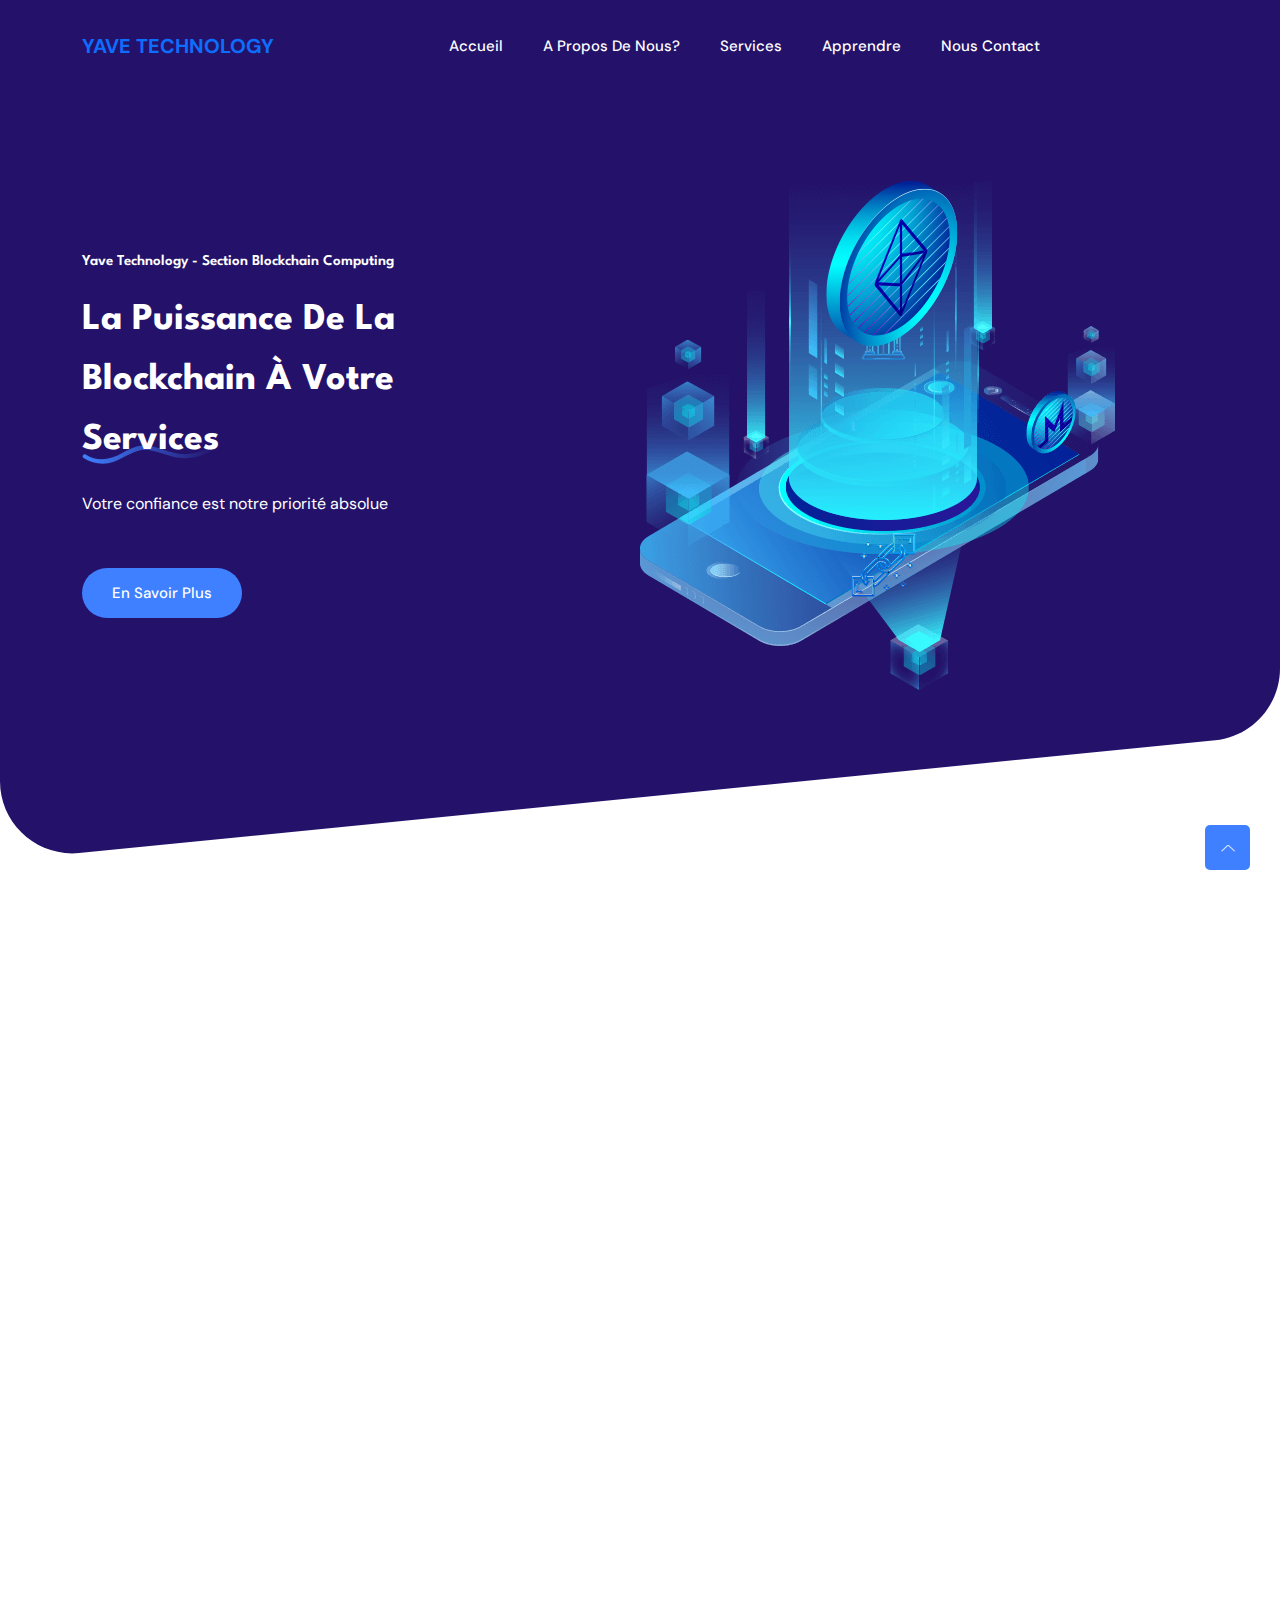
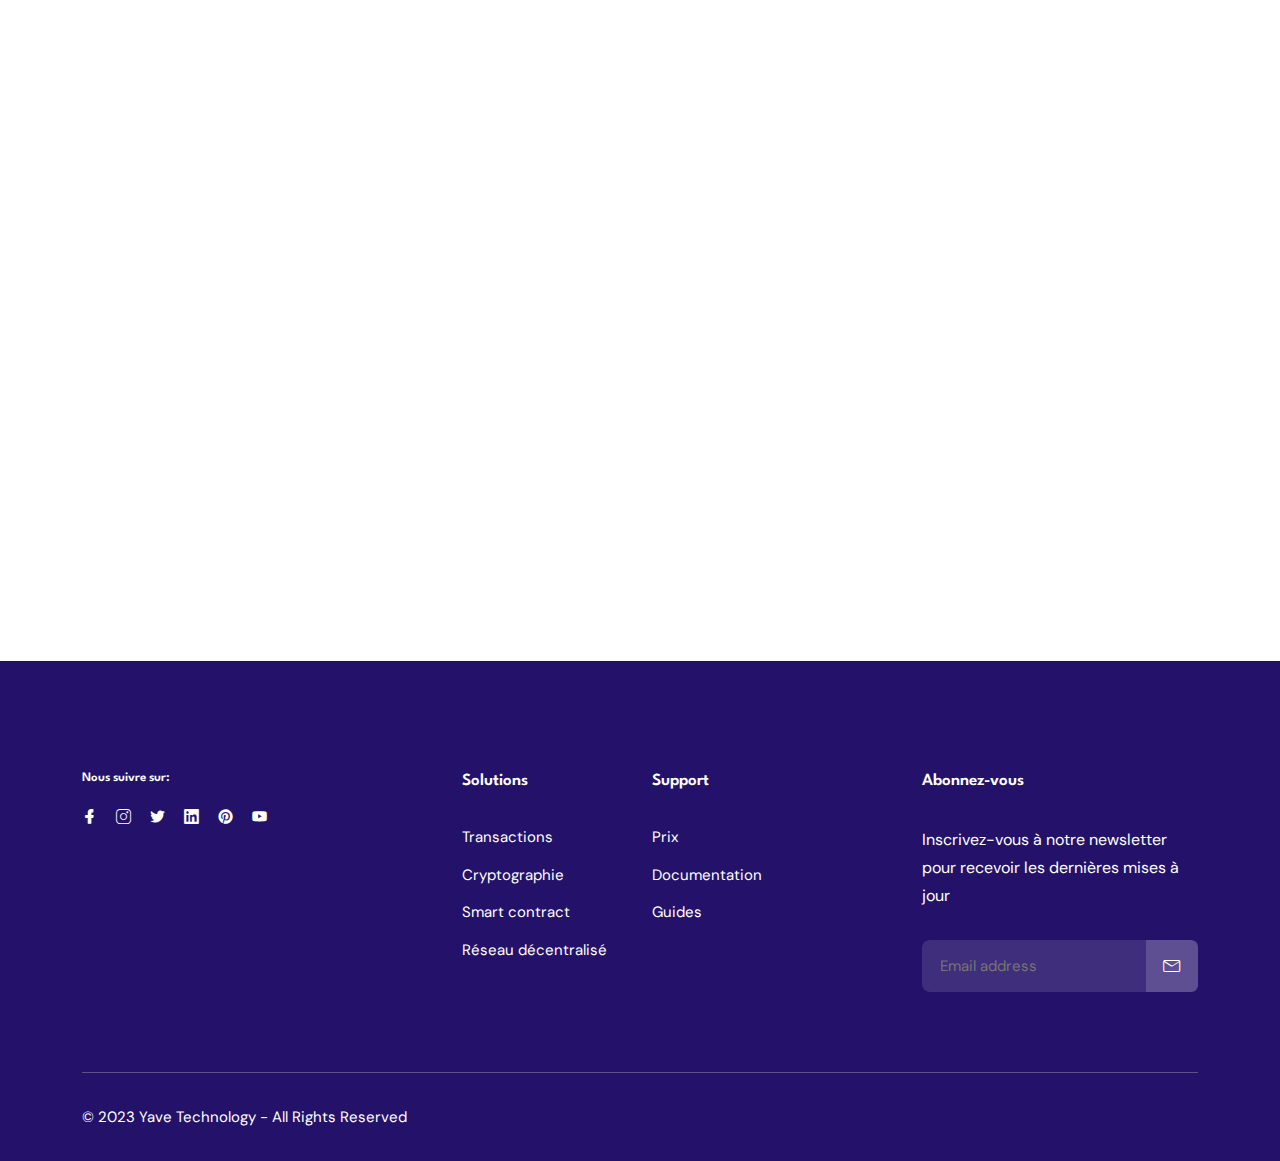
==== application/templates/index.html @ 2adac296 "premier" ====
<!DOCTYPE html>
<html class="no-js" lang="fr">

<head>
    <meta charset="utf-8" />
    <meta http-equiv="x-ua-compatible" content="ie=edge" />
    <title>Blockchain_website</title>
    <meta name="description" content="" />
    <meta name="viewport" content="width=device-width, initial-scale=1" />
    <link rel="shortcut icon" type="image/x-icon" href="../static/assets/images/favicon.ico" />

    <!-- ========================= CSS ici ========================= -->
    <link rel="stylesheet" href="../static/assets/css/bootstrap.min.css" />
    <link rel="stylesheet" href="../static/assets/css/LineIcons.3.0.css" />
    <link rel="stylesheet" href="../static/assets/css/animate.css" />
    <link rel="stylesheet" href="../static/assets/css/tiny-slider.css" />
    <link rel="stylesheet" href="../static/assets/css/glightbox.min.css" />
    <link rel="stylesheet" href="../static/assets/css/main.css" />

</head>

<body>

    <!-- Préchargement -->
    <div class="preloader">
        <div class="preloader-inner">
            <div class="preloader-icon">
                <span></span>
                <span></span>
            </div>
        </div>
    </div>
    <!-- /Fin Préchargement -->

    <!-- Début de la zone d'en-tête -->
    <header class="header navbar-area">
        <div class="container">
            <div class="row align-items-center">
                <div class="col-lg-12">
                    <div class="nav-inner">
                        <!-- Début de la barre de navigation -->
                        <nav class="navbar navbar-expand-lg">
                            <a class="navbar-brand" href="index.html">
                                <!-- <img src="#" alt="Logo"> -->
                                <p style="font-weight: bolder; font-size: 20px;">YAVE TECHNOLOGY</p>
                            </a>
                            <button class="navbar-toggler mobile-menu-btn" type="button" data-bs-toggle="collapse"
                                data-bs-target="#navbarSupportedContent" aria-controls="navbarSupportedContent"
                                aria-expanded="false" aria-label="Toggle navigation">
                                <span class="toggler-icon"></span>
                                <span class="toggler-icon"></span>
                                <span class="toggler-icon"></span>
                            </button>
                            <div class="collapse navbar-collapse sub-menu-bar" id="navbarSupportedContent">
                                <ul id="nav" class="navbar-nav ms-auto">
                                    <li class="nav-item">
                                        <a href="index.html" class="active" aria-label="Toggle navigation">Accueil</a>
                                    </li>
                                    <li class="nav-item">
                                        <a href="about.html" aria-label="Toggle navigation">A propos de nous?</a>
                                    </li>
                                    <li class="nav-item">
                                        <a class="dd-menu collapsed" href="#" data-bs-toggle="collapse"
                                            data-bs-target="#submenu-1-1" aria-controls="navbarSupportedContent"
                                            aria-expanded="false" aria-label="Toggle navigation">Services</a>
                                        <ul class="sub-menu collapse" id="submenu-1-1">
                                            <li class="nav-item"><a href="web3.html">Web3</a></li>
                                            <li class="nav-item"><a href="nft.html">NFT</a></li>
                                            <li class="nav-item"><a href="metaverse.html">Metaverse</a></li>
                                            <li class="nav-item"><a href="crypto.html">Crypto-monnaie</a>
                                        </ul>
                                    </li>
                                    <li class="nav-item">
                                        <a class="dd-menu collapsed" href="#" data-bs-toggle="collapse"
                                            data-bs-target="#submenu-1-2" aria-controls="navbarSupportedContent"
                                            aria-expanded="false" aria-label="Toggle navigation">Apprendre</a>
                                        <ul class="sub-menu collapse" id="submenu-1-2">
                                            <li class="nav-item"><a href="#">Yave University</a>
                                            </li>
                                            <li class="nav-item"><a href="#">Blog</a></li>
                                        </ul>
                                    </li>
                                    <li class="nav-item">
                                        <a href="contact.html" aria-label="Toggle navigation">Nous contact</a>
                                    </li>
                                </ul>
                            </div> <!-- Barre de navigation -->
                        </nav>
                        <!-- Fin de la barre de navigation -->
                    </div>
                </div>
            </div> <!-- rangée -->
        </div> <!-- conteneur -->
    </header>
    <!-- Fin de la zone d'en-tête -->

    <!-- Zone de départ-->
    <section class="hero-area">
        <img class="hero-shape" src="../static/assets/images/hero/hero-shape.svg" alt="#">
        <div class="container">
            <div class="row align-items-center">
                <div class="col-lg-5 col-md-12 col-12">
                    <div class="hero-content">
                        <h4 class="wow fadeInUp" data-wow-delay=".2s">Yave Technology - Section Blockchain Computing</h4>
                        <h1 class="wow fadeInUp" data-wow-delay=".4s">La puissance de la blockchain à votre <br>
                            <span>
                                <img class="text-shape" src="../static/assets/images/hero/text-shape.svg" alt="#">
                                Services
                            </span>
                        </h1>
                        <p class="wow fadeInUp" data-wow-delay=".6s">Votre confiance est notre priorité absolue</p>
                        <div class="button wow fadeInUp" data-wow-delay=".8s">
                            <a href="about.html" class="btn ">En savoir plus</a>
                        </div>
                    </div>
                </div>
                <div class="col-lg-7 col-12">
                    <div class="hero-image">
                        <img class="main-image" src="../static/assets/images/hero/home2-bg.png" alt="#">
                        <img class="h2-move-1" src="../static/assets/images/hero/h2-bit-l.png" alt="#">
                        <img class="h2-move-2" src="../static/assets/images/hero/sec-removebg-preview.png" alt="#" height="15%">
                        <img class="h2-move-3" src="../static/assets/images/hero/bat-removebg-preview.png" alt="#" height="10%">
                    </div>
                </div>
            </div>
        </div>
    </section>
    <!-- Zone de fin -->

    <!-- Début de la zone de caracteristique -->
    <div class="feature section">
        <div class="container">
            <div class="row">
                <div class="col-12">
                    <div class="section-title">
                        <h3 class="wow zoomIn" data-wow-delay=".2s">Pourquoi nous choisir ?</h3>
                        <h2 class="wow fadeInUp" data-wow-delay=".4s">Nos caractéristiquess</h2>
                        <!-- <p class="wow fadeInUp" data-wow-delay=".6s">There are many variations of passages of Lorem
                            Ipsum available, but the majority have suffered alteration in some form.</p> -->
                    </div>
                </div>
            </div>

            <div class="row">
                <div class="col-lg-4 col-md-6 col-12 wow fadeInUp" data-wow-delay=".2s">
                    <div class="feature-box">
                        <div class="tumb">
                            <img src="../static/assets/images/features/feature-icon-1.png" alt="">
                        </div>
                        <h4 class="text-title">Expertise technique</h4>
                        <p>Connaissance approfondie des protocoles de blockchain, des langages de programmation couramment utilisés, des mécanismes de consensus, de la cryptographie et des bonnes pratiques de sécurité.                        </p>
                    </div>
                </div>

                <div class="col-lg-4 col-md-6 col-12 wow fadeInUp" data-wow-delay=".4s">
                    <div class="feature-box">
                        <div class="tumb">
                            <img src="../static/assets/images/features/feature-icon-2.png" alt="">
                        </div>
                        <h4 class="text-title">Infrastructure et ressources</h4>
                        <p>systèmes de sécurité robustes, des équipes de développement et de recherche compétentes, ainsi qu'une capacité d'évolutivité pour répondre aux besoins croissants.</p>
                    </div>
                </div>

                <div class="col-lg-4 col-md-6 col-12 wow fadeInUp" data-wow-delay=".6s">
                    <div class="feature-box">
                        <div class="tumb">
                            <img src="../static/assets/images/features/feature-icon-3.png" alt="">
                        </div>
                        <h4 class="text-title">Innovation et évolutivité </h4>
                        <p>proposer des solutions évolutives pour répondre aux exigences changeantes du secteur.</p>
                    </div>
                </div>

                <div class="col-lg-4 col-md-6 col-12 wow fadeInUp" data-wow-delay=".6s">
                    <div class="feature-box">
                        <div class="tumb">
                            <img src="../static/assets/images/features/feature-icon-3.png" alt="">
                        </div>
                        <h4 class="text-title">Réputation et transparence</h4>
                        <p>Une entreprise fiable et de qualité ett transparente quant à ses pratiques, politiques et performantes.Respecter des normes éthiques et légales de l'industrie.</p>
                    </div>
                </div>

                <div class="col-lg-4 col-md-6 col-12 wow fadeInUp" data-wow-delay=".6s">
                    <div class="feature-box">
                        <div class="tumb">
                            <img src="../static/assets/images/features/feature-icon-3.png" alt="">
                        </div>
                        <h4 class="text-title">Collaboration et partenariats</h4>
                        <p>Collaboration efficace avec nos clients et partenariats stratégiques avec d'autres acteurs de l'industrie.Comprehension  des besoins spécifiques des clients, développement de solutions adaptées et delivrement de support continu.</p>
                    </div>
                </div>

                <div class="col-lg-4 col-md-6 col-12 wow fadeInUp" data-wow-delay=".6s">
                    <div class="feature-box">
                        <div class="tumb">
                            <img src="../static/assets/images/features/feature-icon-2.png" alt="">
                        </div>
                        <h4 class="text-title">Sécurité </h4>
                        <p>Compréhension approfondie des meilleures pratiques en matière de sécurité, de cryptographie et de protection des données sensibles.Mise en œuvre de mécanismes de sécurité solides pour protéger les transactions, les données et les identités.</p>
                    </div>
                </div>

            </div>
        </div>
    </div>
    <!--Fin de la zone de caracteristique -->

    <!-- Début de la zone de pied de page -->
    <footer class="footer section">
        <!-- Début Pied de page Haut de page -->
        <div class="footer-top">
            <div class="container">
                <div class="inner-content">
                    <div class="row">
                        <div class="col-lg-4 col-md-6 col-12">
                            <!--  Widget -->
                            <div class="single-footer f-about">
                                <h4 class="social-title">Nous suivre sur:</h4>
                                <ul class="social">
                                    <li><a href="#"><i class="lni lni-facebook-filled"></i></a></li>
                                    <li><a href="#"><i class="lni lni-instagram"></i></a></li>
                                    <li><a href="#"><i class="lni lni-twitter-original"></i></a></li>
                                    <li><a href="#"><i class="lni lni-linkedin-original"></i></a></li>
                                    <li><a href="#"><i class="lni lni-pinterest"></i></a></li>
                                    <li><a href="#"><i class="lni lni-youtube"></i></a></li>
                                </ul>
                            </div>
                            <!-- Fin du Widget -->
                        </div>
                        <div class="col-lg-2 col-md-6 col-12">
                            <!-- Widget -->
                            <div class="single-footer f-link">
                                <h3>Solutions</h3>
                                <ul>
                                    <li><a href="#">Transactions</a></li>
                                    <li><a href="#">Cryptographie</a></li>
                                    <li><a href="#">Smart contract</a></li>
                                    <li><a href="#">Réseau décentralisé</a></li>
                                </ul>
                            </div>
                            <!-- Fin Widget -->
                        </div>
                        <div class="col-lg-2 col-md-6 col-12">
                            <!--  Widget -->
                            <div class="single-footer f-link">
                                <h3>Support</h3>
                                <ul>
                                    <li><a href="#">Prix</a></li>
                                    <li><a href="#">Documentation</a></li>
                                    <li><a href="#">Guides</a></li>
                                </ul>
                            </div>
                            <!-- Fin Widget -->
                        </div>
                        <div class="col-lg-4 col-md-6 col-12">
                            <!-- Widget -->
                            <div class="single-footer newsletter">
                                <h3>Abonnez-vous</h3>
                                <p>Inscrivez-vous à notre newsletter pour recevoir les dernières mises à jour</p>
                                <form action="#" method="get" target="_blank" class="newsletter-form">
                                    <input name="EMAIL" placeholder="Email address" required="required" type="email">
                                    <div class="button">
                                        <button class="sub-btn"><i class="lni lni-envelope"></i>
                                        </button>
                                    </div>
                                </form>
                            </div>
                            <!-- Fin Widget -->
                        </div>
                    </div>
                </div>
            </div>
        </div>
        <!--/Fin Pied de page Haut de page -->
        <!-- Copyright -->
        <div class="copyright-area">
            <div class="container">
                <div class="inner-content">
                    <div class="row">
                        <div class="col-lg-6 col-md-6 col-12">
                            <p class="copyright-text">© 2023 Yave Technology - All Rights Reserved</p>
                        </div>
                    </div>
                </div>
            </div>
        </div>
        <!-- Fin Copyright -->
    </footer>
    <!--/ fin Pieds de page -->

    <!-- ========================= défilement-haut ========================= -->
    <a href="#" class="scroll-top">
        <i class="lni lni-chevron-up"></i>
    </a>

    <!-- ========================= JavaScripts ici ========================= -->
    <script src="../static/assets/js/bootstrap.min.js"></script>
    <script src="../static/assets/js/wow.min.js"></script>
    <script src="../static/assets/js/tiny-slider.js"></script>
    <script src="../static/assets/js/glightbox.min.js"></script>
    <script src="../static/assets/js/count-up.min.js"></script>
    <script src="../static/assets/js/main.js"></script>
    <script>
        //========= Feuille de route
        tns({
            container: '.road-map-slider',
            items: 1,
            slideBy: 'page',
            autoplay: false,
            mouseDrag: true,
            gutter: 0,
            nav: true,
            controls: false,
            responsive: {
                0: {
                    items: 2,
                },
                540: {
                    items: 3,
                },
                768: {
                    items: 4,
                },
                992: {
                    items: 4,
                },
                1170: {
                    items: 6,
                }
            }
        });

        //========= testimonial 
        tns({
            container: '.testimonial-slider',
            items: 3,
            slideBy: 'page',
            autoplay: false,
            mouseDrag: true,
            gutter: 0,
            nav: true,
            controls: false,
            responsive: {
                0: {
                    items: 1,
                },
                540: {
                    items: 1,
                },
                768: {
                    items: 2,
                },
                992: {
                    items: 2,
                },
                1170: {
                    items: 3,
                }
            }
        });

        //====== counter up 
        var cu = new counterUp({
            start: 0,
            duration: 2000,
            intvalues: true,
            interval: 100,
            append: " ",
        });
        cu.start();

    </script>
</body>

</html>
---- application/static/assets/css/tiny-slider.css ----
.tns-outer{padding:0!important}.tns-outer [hidden]{display:none!important}.tns-outer [aria-controls],.tns-outer [data-action]{cursor:pointer}.tns-slider{-webkit-transition:all 0s;-moz-transition:all 0s;transition:all 0s}.tns-slider>.tns-item{-webkit-box-sizing:border-box;-moz-box-sizing:border-box;box-sizing:border-box}.tns-horizontal.tns-subpixel{white-space:nowrap}.tns-horizontal.tns-subpixel>.tns-item{display:inline-block;vertical-align:top;white-space:normal}.tns-horizontal.tns-no-subpixel:after{content:'';display:table;clear:both}.tns-horizontal.tns-no-subpixel>.tns-item{float:left}.tns-horizontal.tns-carousel.tns-no-subpixel>.tns-item{margin-right:-100%}.tns-no-calc{position:relative;left:0}.tns-gallery{position:relative;left:0;min-height:1px}.tns-gallery>.tns-item{position:absolute;left:-100%;-webkit-transition:transform 0s,opacity 0s;-moz-transition:transform 0s,opacity 0s;transition:transform 0s,opacity 0s}.tns-gallery>.tns-slide-active{position:relative;left:auto!important}.tns-gallery>.tns-moving{-webkit-transition:all .25s;-moz-transition:all .25s;transition:all .25s}.tns-autowidth{display:inline-block}.tns-lazy-img{-webkit-transition:opacity .6s;-moz-transition:opacity .6s;transition:opacity .6s;opacity:.6}.tns-lazy-img.tns-complete{opacity:1}.tns-ah{-webkit-transition:height 0s;-moz-transition:height 0s;transition:height 0s}.tns-ovh{overflow:hidden}.tns-visually-hidden{position:absolute;left:-10000em}.tns-transparent{opacity:0;visibility:hidden}.tns-fadeIn{opacity:1;filter:alpha(opacity=100);z-index:0}.tns-normal,.tns-fadeOut{opacity:0;filter:alpha(opacity=0);z-index:-1}.tns-vpfix{white-space:nowrap}.tns-vpfix>div,.tns-vpfix>li{display:inline-block}.tns-t-subp2{margin:0 auto;width:310px;position:relative;height:10px;overflow:hidden}.tns-t-ct{width:2333.3333333%;width:-webkit-calc(100% * 70/3);width:-moz-calc(100% * 70/3);width:calc(100% * 70/3);position:absolute;right:0}.tns-t-ct:after{content:'';display:table;clear:both}.tns-t-ct>div{width:1.4285714%;width:-webkit-calc(100%/70);width:-moz-calc(100%/70);width:calc(100%/70);height:10px;float:left}
---- application/static/assets/css/main.css ----
/*======================================
    Variables
========================================*/
/*======================================
    Normalize CSS
========================================*/
@import url("https://fonts.googleapis.com/css2?family=Spartan:wght@100;200;300;400;500;600;700;800;900&display=swap");
@import url("https://fonts.googleapis.com/css2?family=DM+Sans:ital,wght@0,400;0,500;0,700;1,400;1,500;1,700&display=swap");
html {
  scroll-behavior: smooth;
}

body {
  font-family: "DM Sans", sans-serif;
  font-weight: normal;
  font-style: normal;
  color: #727272;
  overflow-x: hidden;
  font-size: 15px;
}

p {
  margin: 0;
  padding: 0;
  font-size: 16px;
  line-height: 28px;
}

* {
  margin: 0;
  padding: 0;
}

.navbar-toggler:focus,
a:focus,
input:focus,
textarea:focus,
button:focus,
.btn:focus,
.btn.focus,
.btn:not(:disabled):not(.disabled).active,
.btn:not(:disabled):not(.disabled):active {
  text-decoration: none;
  outline: none;
  outline: none !important;
  border-color: none !important;
  -webkit-box-shadow: none !important;
          box-shadow: none !important;
}

.form-check-input:checked {
  background-color: #3E80FF;
  border-color: #3E80FF;
}

select {
  -webkit-writing-mode: horizontal-tb !important;
  text-rendering: auto;
  color: #24126A;
  letter-spacing: normal;
  word-spacing: normal;
  text-transform: none;
  text-indent: 0px;
  text-shadow: none;
  display: inline-block;
  text-align: start;
  -webkit-appearance: menulist;
     -moz-appearance: menulist;
          appearance: menulist;
  -webkit-box-sizing: border-box;
          box-sizing: border-box;
  -webkit-box-align: center;
      -ms-flex-align: center;
          align-items: center;
  white-space: pre;
  -webkit-rtl-ordering: logical;
  background-color: -internal-light-dark(white, #3b3b3b);
  cursor: default;
  margin: 0em;
  font: 400 14px;
  border-radius: 0px;
  border-width: 1px;
  border-style: solid;
  border-color: -internal-light-dark(#767676, #858585);
  -o-border-image: initial;
     border-image: initial;
}

span,
a {
  display: inline-block;
  text-decoration: none;
  transition: all 0.4s ease;
  -webkit-transition: all 0.4s ease;
  -moz-transition: all 0.4s ease;
}

audio,
canvas,
iframe,
img,
svg,
video {
  vertical-align: middle;
}

img {
  max-width: 100%;
}

h1,
h2,
h3,
h4,
h5,
h6 {
  font-weight: 600;
  margin: 0px;
  color: #24126A;
  font-family: 'Spartan', sans-serif;
}

h1 a,
h2 a,
h3 a,
h4 a,
h5 a,
h6 a {
  color: inherit;
}

h1 {
  font-size: 50px;
}

h2 {
  font-size: 40px;
}

h3 {
  font-size: 30px;
}

h4 {
  font-size: 25px;
}

h5 {
  font-size: 20px;
}

h6 {
  font-size: 16px;
}

ul,
ol {
  margin: 0px;
  padding: 0px;
  list-style-type: none;
}

.mt-5 {
  margin-top: 5px;
}

.mt-10 {
  margin-top: 10px;
}

.mt-15 {
  margin-top: 15px;
}

.mt-20 {
  margin-top: 20px;
}

.mt-25 {
  margin-top: 25px;
}

.mt-30 {
  margin-top: 30px;
}

.mt-35 {
  margin-top: 35px;
}

.mt-40 {
  margin-top: 40px;
}

.mt-45 {
  margin-top: 45px;
}

.mt-50 {
  margin-top: 50px;
}

.mt-55 {
  margin-top: 55px;
}

.mt-60 {
  margin-top: 60px;
}

.mt-65 {
  margin-top: 65px;
}

.mt-70 {
  margin-top: 70px;
}

.mt-75 {
  margin-top: 75px;
}

.mt-80 {
  margin-top: 80px;
}

.mt-85 {
  margin-top: 85px;
}

.mt-90 {
  margin-top: 90px;
}

.mt-95 {
  margin-top: 95px;
}

.mt-100 {
  margin-top: 100px;
}

.mt-105 {
  margin-top: 105px;
}

.mt-110 {
  margin-top: 110px;
}

.mt-115 {
  margin-top: 115px;
}

.mt-120 {
  margin-top: 120px;
}

.mt-125 {
  margin-top: 125px;
}

.mt-130 {
  margin-top: 130px;
}

.mt-135 {
  margin-top: 135px;
}

.mt-140 {
  margin-top: 140px;
}

.mt-145 {
  margin-top: 145px;
}

.mt-150 {
  margin-top: 150px;
}

.mt-155 {
  margin-top: 155px;
}

.mt-160 {
  margin-top: 160px;
}

.mt-165 {
  margin-top: 165px;
}

.mt-170 {
  margin-top: 170px;
}

.mt-175 {
  margin-top: 175px;
}

.mt-180 {
  margin-top: 180px;
}

.mt-185 {
  margin-top: 185px;
}

.mt-190 {
  margin-top: 190px;
}

.mt-195 {
  margin-top: 195px;
}

.mt-200 {
  margin-top: 200px;
}

.mt-205 {
  margin-top: 205px;
}

.mt-210 {
  margin-top: 210px;
}

.mt-215 {
  margin-top: 215px;
}

.mt-220 {
  margin-top: 220px;
}

.mt-225 {
  margin-top: 225px;
}

.mb-5 {
  margin-bottom: 5px;
}

.mb-10 {
  margin-bottom: 10px;
}

.mb-15 {
  margin-bottom: 15px;
}

.mb-20 {
  margin-bottom: 20px;
}

.mb-25 {
  margin-bottom: 25px;
}

.mb-30 {
  margin-bottom: 30px;
}

.mb-35 {
  margin-bottom: 35px;
}

.mb-40 {
  margin-bottom: 40px;
}

.mb-45 {
  margin-bottom: 45px;
}

.mb-50 {
  margin-bottom: 50px;
}

.mb-55 {
  margin-bottom: 55px;
}

.mb-60 {
  margin-bottom: 60px;
}

.mb-65 {
  margin-bottom: 65px;
}

.mb-70 {
  margin-bottom: 70px;
}

.mb-75 {
  margin-bottom: 75px;
}

.mb-80 {
  margin-bottom: 80px;
}

.mb-85 {
  margin-bottom: 85px;
}

.mb-90 {
  margin-bottom: 90px;
}

.mb-95 {
  margin-bottom: 95px;
}

.mb-100 {
  margin-bottom: 100px;
}

.mb-105 {
  margin-bottom: 105px;
}

.mb-110 {
  margin-bottom: 110px;
}

.mb-115 {
  margin-bottom: 115px;
}

.mb-120 {
  margin-bottom: 120px;
}

.mb-125 {
  margin-bottom: 125px;
}

.mb-130 {
  margin-bottom: 130px;
}

.mb-135 {
  margin-bottom: 135px;
}

.mb-140 {
  margin-bottom: 140px;
}

.mb-145 {
  margin-bottom: 145px;
}

.mb-150 {
  margin-bottom: 150px;
}

.mb-155 {
  margin-bottom: 155px;
}

.mb-160 {
  margin-bottom: 160px;
}

.mb-165 {
  margin-bottom: 165px;
}

.mb-170 {
  margin-bottom: 170px;
}

.mb-175 {
  margin-bottom: 175px;
}

.mb-180 {
  margin-bottom: 180px;
}

.mb-185 {
  margin-bottom: 185px;
}

.mb-190 {
  margin-bottom: 190px;
}

.mb-195 {
  margin-bottom: 195px;
}

.mb-200 {
  margin-bottom: 200px;
}

.mb-205 {
  margin-bottom: 205px;
}

.mb-210 {
  margin-bottom: 210px;
}

.mb-215 {
  margin-bottom: 215px;
}

.mb-220 {
  margin-bottom: 220px;
}

.mb-225 {
  margin-bottom: 225px;
}

.pt-5 {
  padding-top: 5px;
}

.pt-10 {
  padding-top: 10px;
}

.pt-15 {
  padding-top: 15px;
}

.pt-20 {
  padding-top: 20px;
}

.pt-25 {
  padding-top: 25px;
}

.pt-30 {
  padding-top: 30px;
}

.pt-35 {
  padding-top: 35px;
}

.pt-40 {
  padding-top: 40px;
}

.pt-45 {
  padding-top: 45px;
}

.pt-50 {
  padding-top: 50px;
}

.pt-55 {
  padding-top: 55px;
}

.pt-60 {
  padding-top: 60px;
}

.pt-65 {
  padding-top: 65px;
}

.pt-70 {
  padding-top: 70px;
}

.pt-75 {
  padding-top: 75px;
}

.pt-80 {
  padding-top: 80px;
}

.pt-85 {
  padding-top: 85px;
}

.pt-90 {
  padding-top: 90px;
}

.pt-95 {
  padding-top: 95px;
}

.pt-100 {
  padding-top: 100px;
}

.pt-105 {
  padding-top: 105px;
}

.pt-110 {
  padding-top: 110px;
}

.pt-115 {
  padding-top: 115px;
}

.pt-120 {
  padding-top: 120px;
}

.pt-125 {
  padding-top: 125px;
}

.pt-130 {
  padding-top: 130px;
}

.pt-135 {
  padding-top: 135px;
}

.pt-140 {
  padding-top: 140px;
}

.pt-145 {
  padding-top: 145px;
}

.pt-150 {
  padding-top: 150px;
}

.pt-155 {
  padding-top: 155px;
}

.pt-160 {
  padding-top: 160px;
}

.pt-165 {
  padding-top: 165px;
}

.pt-170 {
  padding-top: 170px;
}

.pt-175 {
  padding-top: 175px;
}

.pt-180 {
  padding-top: 180px;
}

.pt-185 {
  padding-top: 185px;
}

.pt-190 {
  padding-top: 190px;
}

.pt-195 {
  padding-top: 195px;
}

.pt-200 {
  padding-top: 200px;
}

.pt-205 {
  padding-top: 205px;
}

.pt-210 {
  padding-top: 210px;
}

.pt-215 {
  padding-top: 215px;
}

.pt-220 {
  padding-top: 220px;
}

.pt-225 {
  padding-top: 225px;
}

.pb-5 {
  padding-bottom: 5px;
}

.pb-10 {
  padding-bottom: 10px;
}

.pb-15 {
  padding-bottom: 15px;
}

.pb-20 {
  padding-bottom: 20px;
}

.pb-25 {
  padding-bottom: 25px;
}

.pb-30 {
  padding-bottom: 30px;
}

.pb-35 {
  padding-bottom: 35px;
}

.pb-40 {
  padding-bottom: 40px;
}

.pb-45 {
  padding-bottom: 45px;
}

.pb-50 {
  padding-bottom: 50px;
}

.pb-55 {
  padding-bottom: 55px;
}

.pb-60 {
  padding-bottom: 60px;
}

.pb-65 {
  padding-bottom: 65px;
}

.pb-70 {
  padding-bottom: 70px;
}

.pb-75 {
  padding-bottom: 75px;
}

.pb-80 {
  padding-bottom: 80px;
}

.pb-85 {
  padding-bottom: 85px;
}

.pb-90 {
  padding-bottom: 90px;
}

.pb-95 {
  padding-bottom: 95px;
}

.pb-100 {
  padding-bottom: 100px;
}

.pb-105 {
  padding-bottom: 105px;
}

.pb-110 {
  padding-bottom: 110px;
}

.pb-115 {
  padding-bottom: 115px;
}

.pb-120 {
  padding-bottom: 120px;
}

.pb-125 {
  padding-bottom: 125px;
}

.pb-130 {
  padding-bottom: 130px;
}

.pb-135 {
  padding-bottom: 135px;
}

.pb-140 {
  padding-bottom: 140px;
}

.pb-145 {
  padding-bottom: 145px;
}

.pb-150 {
  padding-bottom: 150px;
}

.pb-155 {
  padding-bottom: 155px;
}

.pb-160 {
  padding-bottom: 160px;
}

.pb-165 {
  padding-bottom: 165px;
}

.pb-170 {
  padding-bottom: 170px;
}

.pb-175 {
  padding-bottom: 175px;
}

.pb-180 {
  padding-bottom: 180px;
}

.pb-185 {
  padding-bottom: 185px;
}

.pb-190 {
  padding-bottom: 190px;
}

.pb-195 {
  padding-bottom: 195px;
}

.pb-200 {
  padding-bottom: 200px;
}

.pb-205 {
  padding-bottom: 205px;
}

.pb-210 {
  padding-bottom: 210px;
}

.pb-215 {
  padding-bottom: 215px;
}

.pb-220 {
  padding-bottom: 220px;
}

.pb-225 {
  padding-bottom: 225px;
}

.img-bg {
  background-position: center center;
  background-size: cover;
  background-repeat: no-repeat;
  width: 100%;
  height: 100%;
}

@media only screen and (min-width: 480px) and (max-width: 767px) {
  .container {
    width: 450px;
  }
}

/*======================================
    Call To Action CSS
========================================*/
.call-action {
  background-color: #F4F7FA;
}

.call-action .inner-content {
  position: relative;
  padding: 80px 0;
  border-radius: 10px;
  z-index: 0;
  overflow: hidden;
}

@media only screen and (min-width: 768px) and (max-width: 991px) {
  .call-action .inner-content {
    padding: 50px 0;
  }
}

@media (max-width: 767px) {
  .call-action .inner-content {
    padding: 50px 0;
    text-align: center;
  }
}

.call-action .inner-content .bg-shape {
  position: absolute;
  right: 0;
  bottom: 0;
  z-index: -1;
}

.call-action .text h2 {
  font-size: 28px;
  font-weight: 700;
  line-height: 42px;
  color: #081828;
}

.call-action .text h2 span {
  color: #7E57FF;
}

@media only screen and (min-width: 768px) and (max-width: 991px) {
  .call-action .text h2 {
    font-size: 25px;
    line-height: 38px;
  }
}

@media (max-width: 767px) {
  .call-action .text h2 {
    font-size: 22px;
    line-height: 32px;
  }
}

.call-action .text h2 span {
  display: block;
  color: #3E80FF;
}

.call-action .button {
  float: right;
}

@media (max-width: 767px) {
  .call-action .button {
    float: none;
    margin-top: 30px;
  }
}
/* Bread Crumbs */
.breadcrumbs {
  position: relative;
  padding-top: 160px;
  padding-bottom: 120px;
  z-index: 2;
  text-align: left;
  background-color: #24126A;
  background-image: url("../images/bread-bg/banner-bg.svg");
  background-size: cover;
  background-position: right;
  background-repeat: no-repeat;
  -webkit-box-shadow: 0px 7px 30px rgba(0, 0, 0, 0.075);
          box-shadow: 0px 7px 30px rgba(0, 0, 0, 0.075);
}

.breadcrumbs::before {
  position: absolute;
  content: "";
  left: 0;
  top: 0;
  height: 100%;
  width: 100%;
  background-color: #24126A;
  opacity: 0.7;
}

@media only screen and (min-width: 768px) and (max-width: 991px) {
  .breadcrumbs {
    padding-top: 110px;
    padding-bottom: 60px;
  }
}

@media (max-width: 767px) {
  .breadcrumbs {
    padding-top: 100px;
    padding-bottom: 50px;
  }
}

.breadcrumbs .breadcrumbs-content {
  position: relative;
  text-align: center;
}

.breadcrumbs .breadcrumbs-content .page-title {
  font-size: 26px;
  color: #fff;
  font-weight: 700;
  position: relative;
  line-height: 28px;
  text-transform: capitalize;
}

@media only screen and (min-width: 768px) and (max-width: 991px) {
  .breadcrumbs .breadcrumbs-content .page-title {
    font-size: 24px;
    line-height: 28px;
  }
}

@media (max-width: 767px) {
  .breadcrumbs .breadcrumbs-content .page-title {
    font-size: 22px;
    text-align: center;
    line-height: 26px;
  }
}

.breadcrumbs .breadcrumbs-content .breadcrumb-nav {
  background: transparent;
  border-radius: 0;
  margin-bottom: 0;
  padding: 0;
  display: inline-block;
  margin-top: 10px;
}

.breadcrumbs .breadcrumb-nav {
  text-align: right;
}

@media (max-width: 767px) {
  .breadcrumbs .breadcrumb-nav {
    text-align: center;
    margin-top: 15px;
  }
}

.breadcrumbs .breadcrumb-nav li {
  display: inline-block;
  position: relative;
  padding-right: 14px;
  margin-right: 14px;
  text-transform: capitalize;
  color: #fff;
}

.breadcrumbs .breadcrumb-nav li:after {
  content: "\ea62";
  font-family: lineIcons;
  font-size: 11px;
  position: absolute;
  top: 3px;
  right: -7px;
}

.breadcrumbs .breadcrumb-nav li:last-child {
  margin: 0;
  padding: 0;
}

.breadcrumbs .breadcrumb-nav li:last-child::after {
  display: none;
}

.breadcrumbs .breadcrumb-nav li,
.breadcrumbs .breadcrumb-nav li a {
  color: #fff;
  font-size: 14px;
  font-weight: 500;
}

.breadcrumbs .breadcrumb-nav li i,
.breadcrumbs .breadcrumb-nav li a i {
  font-size: 13px;
  display: inline-block;
  margin-right: 3px;
  position: relative;
  top: -1px;
}

.breadcrumbs .breadcrumb-nav li a {
  position: relative;
}

.breadcrumbs .breadcrumb-nav li a:hover {
  color: #e4e4e4;
}

.section {
  padding-top: 110px;
  padding-bottom: 110px;
  position: relative;
}

@media only screen and (min-width: 768px) and (max-width: 991px) {
  .section {
    padding-top: 70px;
    padding-bottom: 70px;
  }
}

@media (max-width: 767px) {
  .section {
    padding-top: 60px;
    padding-bottom: 60px;
  }
}

/* Section Title */
.section-title {
  text-align: center;
  margin-bottom: 80px;
  padding: 0 300px;
  position: relative;
  z-index: 5;
}

.section-title h3 {
  font-size: 15px;
  font-weight: 600;
  display: inline-block;
  margin-bottom: 20px;
  color: #3E80FF;
  text-transform: capitalize;
}

.section-title h2 {
  font-size: 34px;
  margin-bottom: 20px;
  line-height: 42px;
  text-transform: capitalize;
  position: relative;
  font-weight: 700;
}

.section-title p {
  font-size: 16px;
  line-height: 28px;
}

@media only screen and (min-width: 992px) and (max-width: 1199px) {
  .section-title {
    padding: 0px 200px;
    margin-bottom: 70px;
  }
}

@media only screen and (min-width: 768px) and (max-width: 991px) {
  .section-title {
    padding: 0px 20px;
    margin-bottom: 50px;
  }
  .section-title h3 {
    font-size: 14px;
    font-weight: 600;
    margin-bottom: 12px;
  }
  .section-title h2 {
    font-size: 24px;
    line-height: 32px;
    margin-bottom: 20px;
  }
  .section-title p {
    font-size: 15px;
  }
}

@media (max-width: 767px) {
  .section-title {
    padding: 0px 10px;
    margin-bottom: 40px;
  }
  .section-title h3 {
    font-size: 14px;
    font-weight: 600;
    margin-bottom: 12px;
  }
  .section-title h2 {
    font-size: 24px;
    line-height: 30px;
    margin-bottom: 18px;
  }
  .section-title p {
    font-size: 15px;
  }
}

.section-title.align-right {
  padding: 0;
  padding-left: 600px;
}

.section-title.align-right h2:before {
  display: none;
}

.section-title.align-right h2:after {
  position: absolute;
  right: 0;
  bottom: -1px;
  height: 2px;
  width: 50px;
  background: #3E80FF;
  content: "";
}

.section-title.align-left {
  padding: 0;
  padding-right: 600px;
}

.section-title.align-left h2:before {
  left: 0;
  margin-left: 0;
}

/* One Click Scrool Top Button*/
.scroll-top {
  width: 45px;
  height: 45px;
  line-height: 45px;
  background: #3E80FF;
  display: -webkit-box;
  display: -ms-flexbox;
  display: flex;
  -webkit-box-pack: center;
      -ms-flex-pack: center;
          justify-content: center;
  -webkit-box-align: center;
      -ms-flex-align: center;
          align-items: center;
  font-size: 14px;
  color: #fff !important;
  position: fixed;
  bottom: 30px;
  right: 30px;
  z-index: 9;
  cursor: pointer;
  -webkit-transition: all .3s ease-out 0s;
  transition: all .3s ease-out 0s;
  border-radius: 5px;
}

.scroll-top:hover {
  -webkit-box-shadow: 0 1rem 3rem rgba(35, 38, 45, 0.15) !important;
  box-shadow: 0 1rem 3rem rgba(35, 38, 45, 0.15) !important;
  -webkit-transform: translate3d(0, -5px, 0);
  transform: translate3d(0, -5px, 0);
  background-color: #3E80FF;
}

/* Overlay */
.overlay {
  position: relative;
  z-index: 1;
}

.overlay::before {
  position: absolute;
  top: 0;
  left: 0;
  width: 100%;
  height: 100%;
  opacity: 0.4;
  background: #24126A;
  content: "";
  -webkit-transition: all 0.4s ease;
  transition: all 0.4s ease;
  z-index: -1;
}

/* Pagination CSS */
.pagination {
  text-align: left;
  margin: 60px 0 0 0;
  display: block;
}

@media only screen and (min-width: 768px) and (max-width: 991px) {
  .pagination {
    margin-top: 50px;
  }
}

@media (max-width: 767px) {
  .pagination {
    margin-top: 40px;
  }
}

.pagination.center {
  text-align: center;
}

.pagination.right {
  text-align: right;
}

.pagination.left {
  text-align: left;
}

.pagination .pagination-list {
  display: inline-block;
  overflow: hidden;
}

.pagination .pagination-list li {
  margin-right: 5px;
  display: inline-block;
  margin-top: 10px;
}

.pagination .pagination-list li:last-child {
  margin-right: 0px;
}

.pagination .pagination-list li a {
  background: #fff;
  color: #081828;
  font-weight: 500;
  font-size: 15px;
  border-radius: 5px;
  padding: 8px 20px;
  text-align: center;
  border: 1px solid #eee;
}

.pagination .pagination-list li.active a,
.pagination .pagination-list li:hover a {
  background: #3E80FF;
  color: #fff;
  border-color: transparent;
}

.pagination .pagination-list li a i {
  font-size: 13px;
}

.blog-grids.pagination {
  margin-top: 50px;
  text-align: center;
}

.button .btn {
  display: inline-block;
  text-transform: capitalize;
  font-size: 15px;
  font-weight: 500;
  padding: 14px 30px;
  background-color: #3E80FF;
  color: #fff;
  border: none;
  -webkit-transition: all 0.4s ease;
  transition: all 0.4s ease;
  border-radius: 30px;
  position: relative;
  z-index: 1;
  margin-right: 7px;
  overflow: hidden;
}

@media only screen and (min-width: 768px) and (max-width: 991px) {
  .button .btn {
    padding: 14px 25px;
    font-size: 14px;
    font-weight: 500;
  }
}

@media (max-width: 767px) {
  .button .btn {
    padding: 14px 25px;
    font-size: 14px;
    font-weight: 500;
  }
}

.button .btn i {
  display: inline-block;
  margin-right: 5px;
}

.button .btn:last-child {
  margin: 0;
}

.button .btn:hover {
  color: #fff;
  background-color: #24126A;
}

.button {
  margin-left: 0 !important;
}

.button .btn-alt {
  background-color: #24126A !important;
  color: #fff !important;
}

@media only screen and (min-width: 768px) and (max-width: 991px) {
  .button .btn-alt {
    padding: 14px 25px;
    font-size: 14px;
    font-weight: 500;
  }
}

@media (max-width: 767px) {
  .button .btn-alt {
    padding: 14px 25px;
    font-size: 14px;
    font-weight: 500;
  }
}

.button .btn-alt:hover {
  background-color: #3E80FF !important;
  color: #fff !important;
}

.align-left {
  text-align: left;
}

.align-right {
  text-align: right;
}

.align-center {
  text-align: center;
}

/* Preloader */
.preloader {
  position: fixed;
  top: 0;
  left: 0;
  z-index: 999999999;
  width: 100%;
  height: 100%;
  background-color: #fff;
  overflow: hidden;
}

.preloader-inner {
  position: absolute;
  top: 50%;
  left: 50%;
  -webkit-transform: translate(-50%, -50%);
  transform: translate(-50%, -50%);
}

.preloader-icon {
  width: 100px;
  height: 100px;
  display: inline-block;
  padding: 0px;
}

.preloader-icon span {
  position: absolute;
  display: inline-block;
  width: 100px;
  height: 100px;
  border-radius: 100%;
  background: #3E80FF;
  -webkit-animation: preloader-fx 1.6s linear infinite;
  animation: preloader-fx 1.6s linear infinite;
}

.preloader-icon span:last-child {
  animation-delay: -0.8s;
  -webkit-animation-delay: -0.8s;
}

@keyframes preloader-fx {
  0% {
    -webkit-transform: scale(0, 0);
            transform: scale(0, 0);
    opacity: 0.5;
  }
  100% {
    -webkit-transform: scale(1, 1);
            transform: scale(1, 1);
    opacity: 0;
  }
}

@-webkit-keyframes preloader-fx {
  0% {
    -webkit-transform: scale(0, 0);
    opacity: 0.5;
  }
  100% {
    -webkit-transform: scale(1, 1);
    opacity: 0;
  }
}

/*======================================
	01. Start Header CSS
========================================*/
.header {
  width: 100%;
  background: transparent;
  position: absolute;
  width: 100%;
  left: 0;
  top: 0;
}

@media only screen and (min-width: 768px) and (max-width: 991px) {
  .header {
    padding: 18px 0 !important;
  }
  .header .mobile-menu-btn .toggler-icon {
    background-color: #fff;
  }
  .header .button {
    margin: 0 !important;
  }
  .header .navbar-collapse {
    position: absolute;
    top: 67px !important;
    left: 0;
    width: 100%;
    background-color: #fff;
    z-index: 9;
    -webkit-box-shadow: 0px 15px 20px 0px rgba(0, 0, 0, 0.1);
            box-shadow: 0px 15px 20px 0px rgba(0, 0, 0, 0.1);
    padding: 10px 20px;
    max-height: 350px;
    overflow-y: scroll;
    border-top: 1px solid #eee;
    border-radius: 8px;
  }
  .header .navbar .navbar-nav .nav-item a:hover {
    color: #3E80FF !important;
  }
  .header .navbar .navbar-nav .nav-item a.active {
    color: #3E80FF !important;
  }
  .header .navbar-nav .nav-item {
    margin: 0;
  }
  .header .navbar-nav .nav-item:hover a {
    color: #3E80FF;
  }
  .header .navbar-nav .nav-item a {
    padding: 12px 16px !important;
  }
  .header .navbar-nav .nav-item a::before {
    display: none;
  }
  .header .navbar-nav .nav-item .sub-menu {
    position: static;
    width: 100%;
    opacity: 1;
    visibility: visible;
    -webkit-box-shadow: none;
            box-shadow: none;
    padding: 0;
    border: none;
    margin-left: 15px;
    margin-right: 15px;
  }
  .header .navbar-nav .nav-item .sub-menu .nav-item a {
    padding: 12px 12px;
  }
  .header .navbar-nav .nav-item .sub-menu .nav-item a:hover {
    color: #3E80FF !important;
  }
  .header .navbar-nav .nav-item a {
    color: #051441;
    display: -webkit-box;
    display: -ms-flexbox;
    display: flex;
    -webkit-box-pack: justify;
        -ms-flex-pack: justify;
            justify-content: space-between;
    padding: 10px 0;
  }
  .header .navbar-nav .nav-item a::after {
    opacity: 1;
    visibility: visible;
  }
  .header .navbar-nav .nav-item .sub-menu li.active {
    background: #fff !important;
    color: #3E80FF !important;
  }
  .header .navbar-nav .nav-item .sub-menu .nav-item {
    margin: 0 !important;
  }
  .header .navbar-nav .nav-item .sub-menu .nav-item a {
    padding: 10px 12px !important;
  }
  .header .navbar-nav .nav-item .sub-menu li:hover {
    background: #fff !important;
    color: #3E80FF !important;
  }
  .header .navbar-nav .nav-item a {
    font-size: 14px;
  }
  .header .navbar-nav .nav-item a:hover {
    color: #3E80FF;
  }
}

@media (max-width: 767px) {
  .header {
    padding: 18px 0 !important;
  }
  .header .mobile-menu-btn .toggler-icon {
    background-color: #fff;
  }
  .header .navbar-collapse {
    position: absolute;
    top: 62px !important;
    left: 0;
    width: 100%;
    background-color: #fff;
    z-index: 9;
    -webkit-box-shadow: 0px 15px 20px 0px rgba(0, 0, 0, 0.1);
            box-shadow: 0px 15px 20px 0px rgba(0, 0, 0, 0.1);
    padding: 10px 20px;
    max-height: 350px;
    overflow-y: scroll;
    border-top: 1px solid #eee;
    border-radius: 8px;
  }
  .header .navbar .navbar-nav .nav-item a:hover {
    color: #3E80FF !important;
  }
  .header .navbar .navbar-nav .nav-item a.active {
    color: #3E80FF !important;
  }
  .header .navbar-nav .nav-item {
    margin: 0;
  }
  .header .navbar-nav .nav-item:hover a {
    color: #3E80FF;
  }
  .header .navbar-nav .nav-item a {
    padding: 12px 16px !important;
  }
  .header .navbar-nav .nav-item a::before {
    display: none;
  }
  .header .navbar-nav .nav-item .sub-menu {
    position: static;
    width: 100%;
    opacity: 1;
    visibility: visible;
    -webkit-box-shadow: none;
            box-shadow: none;
    padding: 0;
    border: none;
    margin-left: 15px;
    margin-right: 15px;
  }
  .header .navbar-nav .nav-item .sub-menu .nav-item a {
    padding: 12px 12px;
  }
  .header .navbar-nav .nav-item .sub-menu .nav-item a:hover {
    color: #3E80FF !important;
  }
  .header .navbar-nav .nav-item a {
    color: #051441;
    display: -webkit-box;
    display: -ms-flexbox;
    display: flex;
    -webkit-box-pack: justify;
        -ms-flex-pack: justify;
            justify-content: space-between;
    padding: 10px 0;
  }
  .header .navbar-nav .nav-item a::after {
    opacity: 1;
    visibility: visible;
  }
  .header .navbar-nav .nav-item .sub-menu li.active {
    background: #fff !important;
    color: #3E80FF !important;
  }
  .header .navbar-nav .nav-item .sub-menu .nav-item {
    margin: 0 !important;
  }
  .header .navbar-nav .nav-item .sub-menu .nav-item a {
    padding: 10px 12px !important;
  }
  .header .navbar-nav .nav-item .sub-menu li:hover {
    background: #fff !important;
    color: #3E80FF !important;
  }
  .header .navbar-nav .nav-item a {
    font-size: 14px;
  }
  .header .navbar-nav .nav-item a:hover {
    color: #3E80FF;
  }
}

.header .navbar-brand img {
  width: 200px;
}

@media only screen and (min-width: 768px) and (max-width: 991px) {
  .header .navbar-brand img {
    width: 190px;
  }
}

@media (max-width: 767px) {
  .header .navbar-brand img {
    width: 180px;
  }
}

.header.sticky .button .btn {
  background-color: #3E80FF;
  color: #fff;
}

.header.sticky .button .btn:hover {
  background-color: #24126A;
  color: #fff;
}

.sticky {
  position: fixed;
  z-index: 99;
  -webkit-box-shadow: 0px 20px 50px 0px rgba(0, 0, 0, 0.05);
          box-shadow: 0px 20px 50px 0px rgba(0, 0, 0, 0.05);
  -webkit-transition: all 0.3s ease-out 0s;
  transition: all 0.3s ease-out 0s;
  top: 0;
  background-color: #fff;
}

.navbar-expand-lg .navbar-nav {
  margin: 0;
  margin-left: auto !important;
  margin-right: auto !important;
}

.header .navbar .navbar-nav .nav-item a.active {
  color: #fff;
}

.sticky .navbar .navbar-nav .nav-item a.active {
  color: #3E80FF;
}

.sticky .navbar .navbar-nav .nav-item a {
  color: #24126A;
}

.header .navbar .navbar-nav .nav-item .sub-menu a.active {
  color: #fff;
}

.sticky .navbar .navbar-nav .nav-item .sub-menu a.active {
  color: #fff;
}

.sticky .navbar .mobile-menu-btn .toggler-icon {
  background: #333;
}

/*===== NAVBAR =====*/
.navbar-area {
  width: 100%;
  z-index: 99;
  -webkit-transition: all 0.3s ease-out 0s;
  transition: all 0.3s ease-out 0s;
  padding: 0;
}

.navbar-area.sticky {
  position: fixed;
  z-index: 99;
  -webkit-box-shadow: 0px 20px 50px 0px rgba(0, 0, 0, 0.05);
          box-shadow: 0px 20px 50px 0px rgba(0, 0, 0, 0.05);
  -webkit-transition: all 0.3s ease-out 0s;
  transition: all 0.3s ease-out 0s;
  padding: 0px 0;
}

.navbar {
  padding: 0;
  position: relative;
  -webkit-transition: all 0.3s ease-out 0s;
  transition: all 0.3s ease-out 0s;
}

.navbar-brand {
  padding-left: 0;
  border-radius: 0;
}

.mobile-menu-btn {
  padding: 0px;
}

.mobile-menu-btn:focus {
  text-decoration: none;
  outline: none;
  -webkit-box-shadow: none;
          box-shadow: none;
}

.mobile-menu-btn .toggler-icon {
  width: 30px;
  height: 2px;
  background-color: #222;
  display: block;
  margin: 5px 0;
  position: relative;
  -webkit-transition: all 0.3s ease-out 0s;
  transition: all 0.3s ease-out 0s;
}

.mobile-menu-btn.active .toggler-icon:nth-of-type(1) {
  -webkit-transform: rotate(45deg);
          transform: rotate(45deg);
  top: 7px;
}

.mobile-menu-btn.active .toggler-icon:nth-of-type(2) {
  opacity: 0;
}

.mobile-menu-btn.active .toggler-icon:nth-of-type(3) {
  -webkit-transform: rotate(135deg);
          transform: rotate(135deg);
  top: -7px;
}

.navbar-nav .nav-item {
  z-index: 1;
  position: relative;
  margin-right: 40px;
}

.navbar-nav .nav-item:last-child {
  margin-right: 0 !important;
}

.navbar-nav .nav-item:hover a {
  color: #3E80FF;
}

.sticky .navbar-nav .nav-item:hover a {
  color: #3E80FF;
}

.navbar-nav .nav-item a {
  font-size: 15px;
  color: #fff;
  -webkit-transition: all 0.3s ease-out 0s;
  transition: all 0.3s ease-out 0s;
  position: relative;
  padding: 35px 0;
  display: -webkit-inline-box;
  display: -ms-inline-flexbox;
  display: inline-flex;
  -webkit-box-align: center;
      -ms-flex-align: center;
          align-items: center;
  font-weight: 500;
  transition: all 0.3s ease-out 0s;
  position: relative;
  text-transform: capitalize;
}

.navbar-nav .nav-item a::after {
  opacity: 0;
  visibility: hidden;
}

.navbar-nav .nav-item:hover a:before {
  width: 100%;
}

.navbar-nav .nav-item a.active {
  color: #fff;
}

.navbar-nav .nav-item a.dd-menu::after {
  content: "\ea5e";
  font: normal normal normal 1em/1 "LineIcons";
  position: absolute;
  right: 17px;
  font-size: 10px;
  top: 50%;
  margin-left: 5px;
  margin-top: 0px;
  -webkit-transition: all 0.3s ease-out 0s;
  transition: all 0.3s ease-out 0s;
  height: 10px;
}

@media only screen and (min-width: 992px) and (max-width: 1199px) {
  .navbar-nav .nav-item a.dd-menu::after {
    right: 13px;
  }
}

@media only screen and (min-width: 768px) and (max-width: 991px), (max-width: 767px) {
  .navbar-nav .nav-item a.dd-menu::after {
    top: 18px;
    right: 0;
    -webkit-transform: rotate(180deg);
            transform: rotate(180deg);
  }
}

@media only screen and (min-width: 768px) and (max-width: 991px), (max-width: 767px) {
  .navbar-nav .nav-item a.collapsed::after {
    -webkit-transform: rotate(0deg);
            transform: rotate(0deg);
  }
}

.navbar-nav .nav-item:hover > .sub-menu {
  top: 100%;
  opacity: 1;
  visibility: visible;
}

.navbar-nav .nav-item:hover > .sub-menu .sub-menu {
  left: 100%;
  top: 0;
}

.navbar-nav .nav-item .sub-menu {
  padding: 30px;
  min-width: 240px;
  background: #fff;
  -webkit-box-shadow: 0px 5px 20px #0000001a;
          box-shadow: 0px 5px 20px #0000001a;
  position: absolute;
  top: 110% !important;
  left: 0;
  opacity: 0;
  visibility: hidden;
  -webkit-transition: all 0.3s ease-out 0s;
  transition: all 0.3s ease-out 0s;
  border-radius: 0 0 4px 4px;
  border-radius: 5px;
}

.navbar-nav .nav-item:hover .sub-menu {
  top: 100% !important;
}

.navbar-nav .nav-item .sub-menu .nav-item {
  width: 100%;
  margin-bottom: 15px;
}

.navbar-nav .nav-item .sub-menu .nav-item:last-child {
  margin: 0;
}

.navbar-nav .nav-item .sub-menu .nav-item a {
  padding: 0;
  color: #888;
  display: block;
  width: 100%;
  font-size: 14px;
  font-weight: 500;
  text-transform: capitalize;
  position: relative;
  z-index: 1;
  border-radius: 4px;
  overflow: hidden;
  -webkit-transition: all 0.1s ease;
  transition: all 0.1s ease;
}

.navbar-nav .nav-item .sub-menu .nav-item a:hover {
  color: #3E80FF;
}

.navbar-nav .nav-item .sub-menu.left-menu {
  left: -100%;
}

.navbar-nav .nav-item .sub-menu.collapse:not(.show) {
  display: block;
}

@media only screen and (min-width: 768px) and (max-width: 991px), (max-width: 767px) {
  .navbar-nav .nav-item .sub-menu.collapse:not(.show) {
    display: none;
  }
}

.navbar-nav .nav-item .sub-menu > li {
  display: block;
  margin-left: 0;
}

.navbar-nav .nav-item .sub-menu > li:last-child {
  border: none;
}

.navbar-nav .nav-item .sub-menu > li.active > a {
  color: #3E80FF !important;
}

.navbar-nav .nav-item .sub-menu > li > a {
  font-weight: 400;
  display: block;
  padding: 12px 15px;
  font-size: 14px;
  color: #222;
  font-weight: 400;
}

.navbar-nav .nav-item .sub-menu > li:first-child a {
  border: none;
}

.header .button {
  display: inline-block;
  margin-left: 10px;
}

@media (max-width: 767px) {
  .header .button {
    display: none;
  }
}

.header .button .btn {
  background-color: #fff;
  color: #24126A;
  font-weight: 500;
}

.header .button .btn:hover {
  color: #fff;
  background-color: #3E80FF;
}

.sticky .button .btn {
  background-color: #3E80FF;
  color: #fff;
}

.sticky .button .btn:hover {
  background-color: #3E80FF;
  color: #fff;
}

@media only screen and (min-width: 768px) and (max-width: 991px), (max-width: 767px) {
  .header .button .signin {
    color: #24126A;
  }
  .header .button .signin:hover {
    color: #3E80FF;
  }
  .header .button .signup {
    background-color: #3E80FF;
    color: #fff;
  }
  .header .button .signup:hover {
    background-color: #3E80FF;
    color: #fff;
  }
}

/*======================================
     End Header CSS
  ========================================*/
/*======================================
    Hero Area CSS
========================================*/
.hero-area {
  position: relative;
  background-color: #24126A;
  padding: 180px 0 180px 0;
  z-index: 0;
}

.hero-area .hero-shape {
  position: absolute;
  left: 0;
  bottom: -1px;
  z-index: -1;
}

@media only screen and (min-width: 768px) and (max-width: 991px) {
  .hero-area {
    padding: 130px 0 150px 0;
  }
}

@media (max-width: 767px) {
  .hero-area {
    padding: 110px 0 100px 0;
  }
}

.hero-area .hero-content {
  border-radius: 0;
  position: relative;
  z-index: 1;
  text-align: left;
}

@media only screen and (min-width: 768px) and (max-width: 991px) {
  .hero-area .hero-content {
    padding: 0px 140px;
  }
}

.hero-area .hero-content h4 {
  color: #fff;
  font-weight: 600;
  font-size: 15px;
  margin-bottom: 20px;
}

.hero-area .hero-content h1 {
  font-weight: 700;
  font-size: 38px;
  line-height: 60px;
  color: #fff;
  text-transform: capitalize;
}

.hero-area .hero-content h1 span {
  position: relative;
  z-index: 0;
}

.hero-area .hero-content h1 span .text-shape {
  position: absolute;
  left: 0;
  bottom: 5px;
  width: 100%;
  z-index: -1;
}

.hero-area .hero-content p {
  font-weight: 400;
  font-size: 16px;
  line-height: 28px;
  color: #fff;
  margin-top: 20px;
}

.hero-area .hero-content .button {
  margin-top: 50px;
}

@media only screen and (min-width: 768px) and (max-width: 991px) {
  .hero-area .hero-content .button {
    margin-top: 30px !important;
    width: 100%;
  }
}

@media (max-width: 767px) {
  .hero-area .hero-content .button {
    margin-top: 30px;
    width: 100%;
  }
}

@media (max-width: 767px) {
  .hero-area .hero-content .button .btn {
    width: 100%;
  }
}

.hero-area .hero-content .button .btn:hover {
  color: #24126A;
  background-color: #fff;
}

@media only screen and (min-width: 992px) and (max-width: 1199px) {
  .hero-area .hero-content h1 {
    font-size: 40px;
  }
}

@media only screen and (min-width: 768px) and (max-width: 991px) {
  .hero-area .hero-content {
    text-align: center;
  }
  .hero-area .hero-content h1 {
    font-size: 30px;
    font-weight: 700;
    line-height: 38px;
  }
  .hero-area .hero-content p {
    font-size: 15px;
  }
}

@media (max-width: 767px) {
  .hero-area .hero-content {
    padding: 0 10px;
    text-align: center;
  }
  .hero-area .hero-content h1 {
    font-size: 24px;
    line-height: 32px;
  }
  .hero-area .hero-content p {
    margin-top: 15px;
    font-size: 15px;
    line-height: 26px;
  }
  .hero-area .hero-content .button .btn {
    width: 60%;
    margin: 0;
    margin-bottom: 7px;
  }
  .hero-area .hero-content .button .btn:last-child {
    margin: 0;
  }
}

.hero-area .hero-image {
  text-align: center;
  position: relative;
  z-index: 0;
}

@media only screen and (min-width: 768px) and (max-width: 991px), (max-width: 767px) {
  .hero-area .hero-image {
    display: none;
  }
}

.hero-area .hero-image .main-image {
  z-index: 0;
}

.hero-area .hero-image .h2-move-1 {
  position: absolute;
  left: 42%;
  -webkit-animation: bounce 3s linear infinite;
          animation: bounce 3s linear infinite;
}

.hero-area .hero-image .h2-move-2 {
  position: absolute;
  left: 45%;
  top: 68%;
  -webkit-animation: bounce 3s linear infinite;
          animation: bounce 3s linear infinite;
}

.hero-area .hero-image .h2-move-3 {
  position: absolute;
  left: 47%;
  top: 26%;
  z-index: -1;
  -webkit-animation: bounce 4s linear infinite;
          animation: bounce 4s linear infinite;
}

.hero-area .hero-image .dot-dot {
  position: absolute;
  left: -10%;
  top: -14%;
  height: 113%;
  -webkit-animation: rotate2d 30s linear infinite;
  animation: rotate2d 30s linear infinite;
  width: 100%;
}

@-webkit-keyframes fadeInDown {
  0% {
    opacity: 0;
    -ms-filter: "progid:DXImageTransform.Microsoft.Alpha(Opacity=0)";
    -webkit-transform: translate3d(0, -40px, 0);
    transform: translate3d(0, -40px, 0);
  }
  to {
    opacity: 1;
    -ms-filter: "progid:DXImageTransform.Microsoft.Alpha(Opacity=100)";
    -webkit-transform: translateZ(0);
    transform: translateZ(0);
  }
}

@keyframes fadeInDown {
  0% {
    opacity: 0;
    -ms-filter: "progid:DXImageTransform.Microsoft.Alpha(Opacity=0)";
    -webkit-transform: translate3d(0, -40px, 0);
    transform: translate3d(0, -40px, 0);
  }
  to {
    opacity: 1;
    -ms-filter: "progid:DXImageTransform.Microsoft.Alpha(Opacity=100)";
    -webkit-transform: translateZ(0);
    transform: translateZ(0);
  }
}

.fadeInDown {
  -webkit-animation-name: fadeInDown;
  animation-name: fadeInDown;
}

@-webkit-keyframes fadeInUp {
  0% {
    opacity: 0;
    -ms-filter: "progid:DXImageTransform.Microsoft.Alpha(Opacity=0)";
    -webkit-transform: translate3d(0, 40px, 0);
    transform: translate3d(0, 40px, 0);
  }
  to {
    opacity: 1;
    -ms-filter: "progid:DXImageTransform.Microsoft.Alpha(Opacity=100)";
    -webkit-transform: translateZ(0);
    transform: translateZ(0);
  }
}

@keyframes fadeInUp {
  0% {
    opacity: 0;
    -ms-filter: "progid:DXImageTransform.Microsoft.Alpha(Opacity=0)";
    -webkit-transform: translate3d(0, 40px, 0);
    transform: translate3d(0, 40px, 0);
  }
  to {
    opacity: 1;
    -ms-filter: "progid:DXImageTransform.Microsoft.Alpha(Opacity=100)";
    -webkit-transform: translateZ(0);
    transform: translateZ(0);
  }
}

.fadeInUp {
  -webkit-animation-name: fadeInUp;
  animation-name: fadeInUp;
}

@-webkit-keyframes fadeInLeft {
  from {
    opacity: 0;
    -ms-filter: "progid:DXImageTransform.Microsoft.Alpha(Opacity=0)";
    -webkit-transform: translate3d(-50%, 0, 0);
    transform: translate3d(-50%, 0, 0);
  }
  to {
    opacity: 1;
    -ms-filter: "progid:DXImageTransform.Microsoft.Alpha(Opacity=100)";
    -webkit-transform: translate3d(0, 0, 0);
    transform: translate3d(0, 0, 0);
  }
}

@keyframes fadeInLeft {
  from {
    opacity: 0;
    -ms-filter: "progid:DXImageTransform.Microsoft.Alpha(Opacity=0)";
    -webkit-transform: translate3d(-50%, 0, 0);
    transform: translate3d(-50%, 0, 0);
  }
  to {
    opacity: 1;
    -ms-filter: "progid:DXImageTransform.Microsoft.Alpha(Opacity=100)";
    -webkit-transform: translate3d(0, 0, 0);
    transform: translate3d(0, 0, 0);
  }
}

.fadeInLeft {
  -webkit-animation-name: fadeInLeft;
  animation-name: fadeInLeft;
}

@-webkit-keyframes fadeInRight {
  from {
    opacity: 0;
    -ms-filter: "progid:DXImageTransform.Microsoft.Alpha(Opacity=0)";
    -webkit-transform: translate3d(50%, 0, 0);
    transform: translate3d(50%, 0, 0);
  }
  to {
    opacity: 1;
    -ms-filter: "progid:DXImageTransform.Microsoft.Alpha(Opacity=100)";
    -webkit-transform: translate3d(0, 0, 0);
    transform: translate3d(0, 0, 0);
  }
}

@keyframes fadeInRight {
  from {
    opacity: 0;
    -ms-filter: "progid:DXImageTransform.Microsoft.Alpha(Opacity=0)";
    -webkit-transform: translate3d(50%, 0, 0);
    transform: translate3d(50%, 0, 0);
  }
  to {
    opacity: 1;
    -ms-filter: "progid:DXImageTransform.Microsoft.Alpha(Opacity=100)";
    -webkit-transform: translate3d(0, 0, 0);
    transform: translate3d(0, 0, 0);
  }
}

.fadeInRight {
  -webkit-animation-name: fadeInRight;
  animation-name: fadeInRight;
}

@-webkit-keyframes spin {
  0% {
    -webkit-transform: rotate(0);
    transform: rotate(0);
  }
  100% {
    -webkit-transform: rotate(360deg);
    transform: rotate(360deg);
  }
}

@keyframes spin {
  0% {
    -webkit-transform: rotate(0);
    transform: rotate(0);
  }
  100% {
    -webkit-transform: rotate(360deg);
    transform: rotate(360deg);
  }
}

.spin {
  -webkit-animation: spin 2s linear infinite;
  animation: spin 1s linear infinite;
}

@-webkit-keyframes bounce {
  0%,
  100% {
    -webkit-transform: translateY(0);
    transform: translateY(0);
  }
  50% {
    -webkit-transform: translateY(-40px);
    transform: translateY(-40px);
  }
}

@keyframes bounce {
  0%,
  100% {
    -webkit-transform: translateY(0);
    transform: translateY(0);
  }
  50% {
    -webkit-transform: translateY(-40px);
    transform: translateY(-40px);
  }
}

.bounce {
  -webkit-animation: bounce 2s linear infinite;
  animation: bounce 1s linear infinite;
}

@-webkit-keyframes rotate2d {
  0% {
    -webkit-transform: rotate(0);
    transform: rotate(0);
  }
  100% {
    -webkit-transform: rotate(360deg);
    transform: rotate(360deg);
  }
}

@keyframes rotate2d {
  0% {
    -webkit-transform: rotate(0);
    transform: rotate(0);
  }
  100% {
    -webkit-transform: rotate(360deg);
    transform: rotate(360deg);
  }
}

.rotate2d {
  -webkit-animation: rotate2d 2s linear infinite;
  animation: rotate2d 1s linear infinite;
}

@-webkit-keyframes rotate-2d {
  0% {
    -webkit-transform: rotate(0);
    transform: rotate(0);
  }
  100% {
    -webkit-transform: rotate(-360deg);
    transform: rotate(-360deg);
  }
}

@keyframes rotate-2d {
  0% {
    -webkit-transform: rotate(0);
    transform: rotate(0);
  }
  100% {
    -webkit-transform: rotate(-360deg);
    transform: rotate(-360deg);
  }
}

.rotate-2d {
  -webkit-animation: rotate-2d 2s linear infinite;
  animation: rotate-2d 1s linear infinite;
}

@-webkit-keyframes rotate3d {
  0% {
    -webkit-transform: rotateY(0);
    transform: rotateY(0);
  }
  100% {
    -webkit-transform: rotateY(360deg);
    transform: rotateY(360deg);
  }
}

@keyframes rotate3d {
  0% {
    -webkit-transform: rotateY(0);
    transform: rotateY(0);
  }
  100% {
    -webkit-transform: rotateY(360deg);
    transform: rotateY(360deg);
  }
}

/*======================================
	Features CSS
========================================*/
.feature {
  position: relative;
  z-index: 0;
  padding-top: 80px;
}

@media only screen and (min-width: 768px) and (max-width: 991px) {
  .feature {
    padding-top: 50px;
  }
}

@media (max-width: 767px) {
  .feature {
    padding-top: 40px;
  }
}

.feature .section-title {
  margin-bottom: 50px;
}

@media only screen and (min-width: 768px) and (max-width: 991px) {
  .feature .section-title {
    margin-bottom: 30px;
  }
}

@media (max-width: 767px) {
  .feature .section-title {
    margin-bottom: 30px;
  }
}

@media only screen and (min-width: 1200px) and (max-width: 1399px), only screen and (min-width: 1400px) {
  .feature .upper-content {
    padding-right: 100px;
  }
}

.feature .upper-content .lasthead {
  font-size: 16px;
  font-weight: 600;
  color: #3E80FF;
  margin-bottom: 15px;
}

.feature .upper-content .title {
  font-size: 28px;
  font-weight: 600;
  font-size: 40px;
  font-weight: 700;
  padding: 21px 0 16px;
}

.feature .upper-content p {
  margin-top: 20px;
}

.feature .upper-content .button {
  margin-top: 40px;
}

.feature .feature-box {
  min-height: 300px;
  margin-top: 30px;
  border-radius: 20px;
  background-color: white;
  -webkit-box-shadow: 0px 0px 30px rgba(81, 94, 125, 0.082);
          box-shadow: 0px 0px 30px rgba(81, 94, 125, 0.082);
  padding: 40px 50px;
  text-align: center;
  -webkit-transition: all 0.4s ease;
  transition: all 0.4s ease;
  border-top: 3px solid #F4F7FA;
  border-bottom: 3px solid #F4F7FA;
}

.feature .feature-box:hover {
  -webkit-transform: scale(1.05);
          transform: scale(1.05);
  border-top-color: #3E80FF;
  border-bottom-color: #3E80FF;
}

.feature .feature-box .tumb img {
  height: 150px;
}

.feature .feature-box .text-title {
  color: #3b368c;
  font-size: 18px;
  line-height: 28px;
  font-weight: 700;
  margin-top: 30px;
  margin-bottom: 15px;
}

.feature .feature-box p {
  line-height: 26px;
  font-size: 15px;
}

/*======================================
	Footer CSS
========================================*/
.footer {
  background-color: #24126A;
  position: relative;
  padding-bottom: 0;
}

@media only screen and (min-width: 768px) and (max-width: 991px) {
  .footer {
    padding-top: 30px;
  }
}

@media (max-width: 767px) {
  .footer {
    padding-top: 20px;
  }
}

@media only screen and (min-width: 768px) and (max-width: 991px) {
  .footer .single-footer {
    margin-top: 40px;
  }
}

@media (max-width: 767px) {
  .footer .single-footer {
    margin-top: 40px;
    text-align: center;
  }
}

.footer .single-footer.f-about {
  padding-right: 30px;
}

@media (max-width: 767px) {
  .footer .single-footer.f-about {
    padding: 0;
  }
}

.footer .single-footer.f-about .logo {
  margin-bottom: 20px;
}

.footer .single-footer.f-about .logo img {
  width: 200px;
}

@media only screen and (min-width: 768px) and (max-width: 991px) {
  .footer .single-footer.f-about .logo img {
    width: 190px;
  }
}

@media (max-width: 767px) {
  .footer .single-footer.f-about .logo img {
    width: 180px;
  }
}

.footer .single-footer.f-about p {
  color: #fff;
  margin-top: 20px;
  font-size: 15px;
  margin-bottom: 25px;
}

.footer .single-footer.f-about .social-title {
  color: #fff;
  font-size: 13px;
  font-weight: 600;
  display: block;
  margin-bottom: 20px;
}

.footer .single-footer.f-about .social li {
  display: inline-block;
  margin-right: 15px;
}

.footer .single-footer.f-about .social li:last-child {
  margin: 0;
}

.footer .single-footer.f-about .social li a {
  color: #fff;
}

.footer .single-footer.f-about .social li a:hover {
  color: #3E80FF;
}

.footer .single-footer.f-about .copyright-text {
  color: #fff;
  font-size: 15px;
  margin-top: 40px;
}

.footer .single-footer.f-about .copyright-text span {
  display: block;
}

@media (max-width: 767px) {
  .footer .single-footer.f-about .copyright-text {
    margin-top: 20px;
  }
}

.footer .single-footer.f-about .copyright-text a {
  color: #fff;
  text-decoration: underline;
}

.footer .single-footer.f-link li {
  display: block;
  margin-bottom: 15px;
}

.footer .single-footer.f-link li:last-child {
  margin: 0;
}

.footer .single-footer.f-link li a {
  font-size: 15px;
  font-weight: 400;
  color: #fff;
}

.footer .single-footer.f-link li a:hover {
  color: #3E80FF;
}

@media only screen and (min-width: 1200px) and (max-width: 1399px), only screen and (min-width: 1400px) {
  .footer .single-footer.newsletter {
    padding-left: 80px;
  }
}

.footer .single-footer.newsletter p {
  color: #fff;
}

.footer .single-footer h3 {
  font-size: 17px;
  font-weight: 600;
  display: block;
  margin-bottom: 35px;
  color: #fff;
}

@media only screen and (min-width: 768px) and (max-width: 991px) {
  .footer .single-footer h3 {
    margin-bottom: 25px;
  }
}

@media (max-width: 767px) {
  .footer .single-footer h3 {
    margin-bottom: 25px;
  }
}

.footer .newsletter-form {
  margin-top: 30px;
  position: relative;
}

.footer .newsletter-form input {
  height: 52px;
  width: 100%;
  border-radius: 8px;
  border: none;
  -webkit-box-shadow: none;
          box-shadow: none;
  text-shadow: none;
  padding-left: 18px;
  padding-right: 70px;
  -webkit-transition: all 0.4s ease;
  transition: all 0.4s ease;
  background-color: #ffffff1f;
  color: #fff;
}

.footer .newsletter-form input:hover {
  border-color: #3E80FF;
}

.footer .newsletter-form input:focus {
  border-color: #3E80FF;
}

.footer .newsletter-form .button {
  position: absolute;
  right: 0px;
  top: 0;
}

.footer .newsletter-form .button .sub-btn {
  height: 52px;
  width: 52px;
  border-radius: 0 6px 6px 0;
  background-color: #ffffff29;
  color: #fff;
  text-align: center;
  line-height: 52px;
  border: none;
  -webkit-box-shadow: none;
  box-shadow: none;
  text-shadow: none;
  font-size: 18px;
  -webkit-transition: all 0.4s ease;
  transition: all 0.4s ease;
}

.footer .newsletter-form .button .sub-btn:hover {
  color: #fff;
  background-color: #3E80FF;
}

.footer .copyright-area .inner-content {
  border-top: 1px solid rgba(238, 238, 238, 0.288);
  padding-top: 30px;
  padding-bottom: 30px;
  margin-top: 80px;
}

@media (max-width: 767px) {
  .footer .copyright-area .inner-content {
    margin-top: 50px;
    text-align: center;
  }
}

.footer .copyright-area .copyright-owner {
  text-align: right;
}

@media (max-width: 767px) {
  .footer .copyright-area .copyright-owner {
    text-align: center;
    margin-top: 3px;
  }
}

.footer .copyright-area p {
  color: #fff;
  font-size: 15px;
}

.footer .copyright-area p a {
  text-decoration: underline;
  color: #fff;
}

.footer .copyright-area p a:hover {
  color: #3E80FF;
}
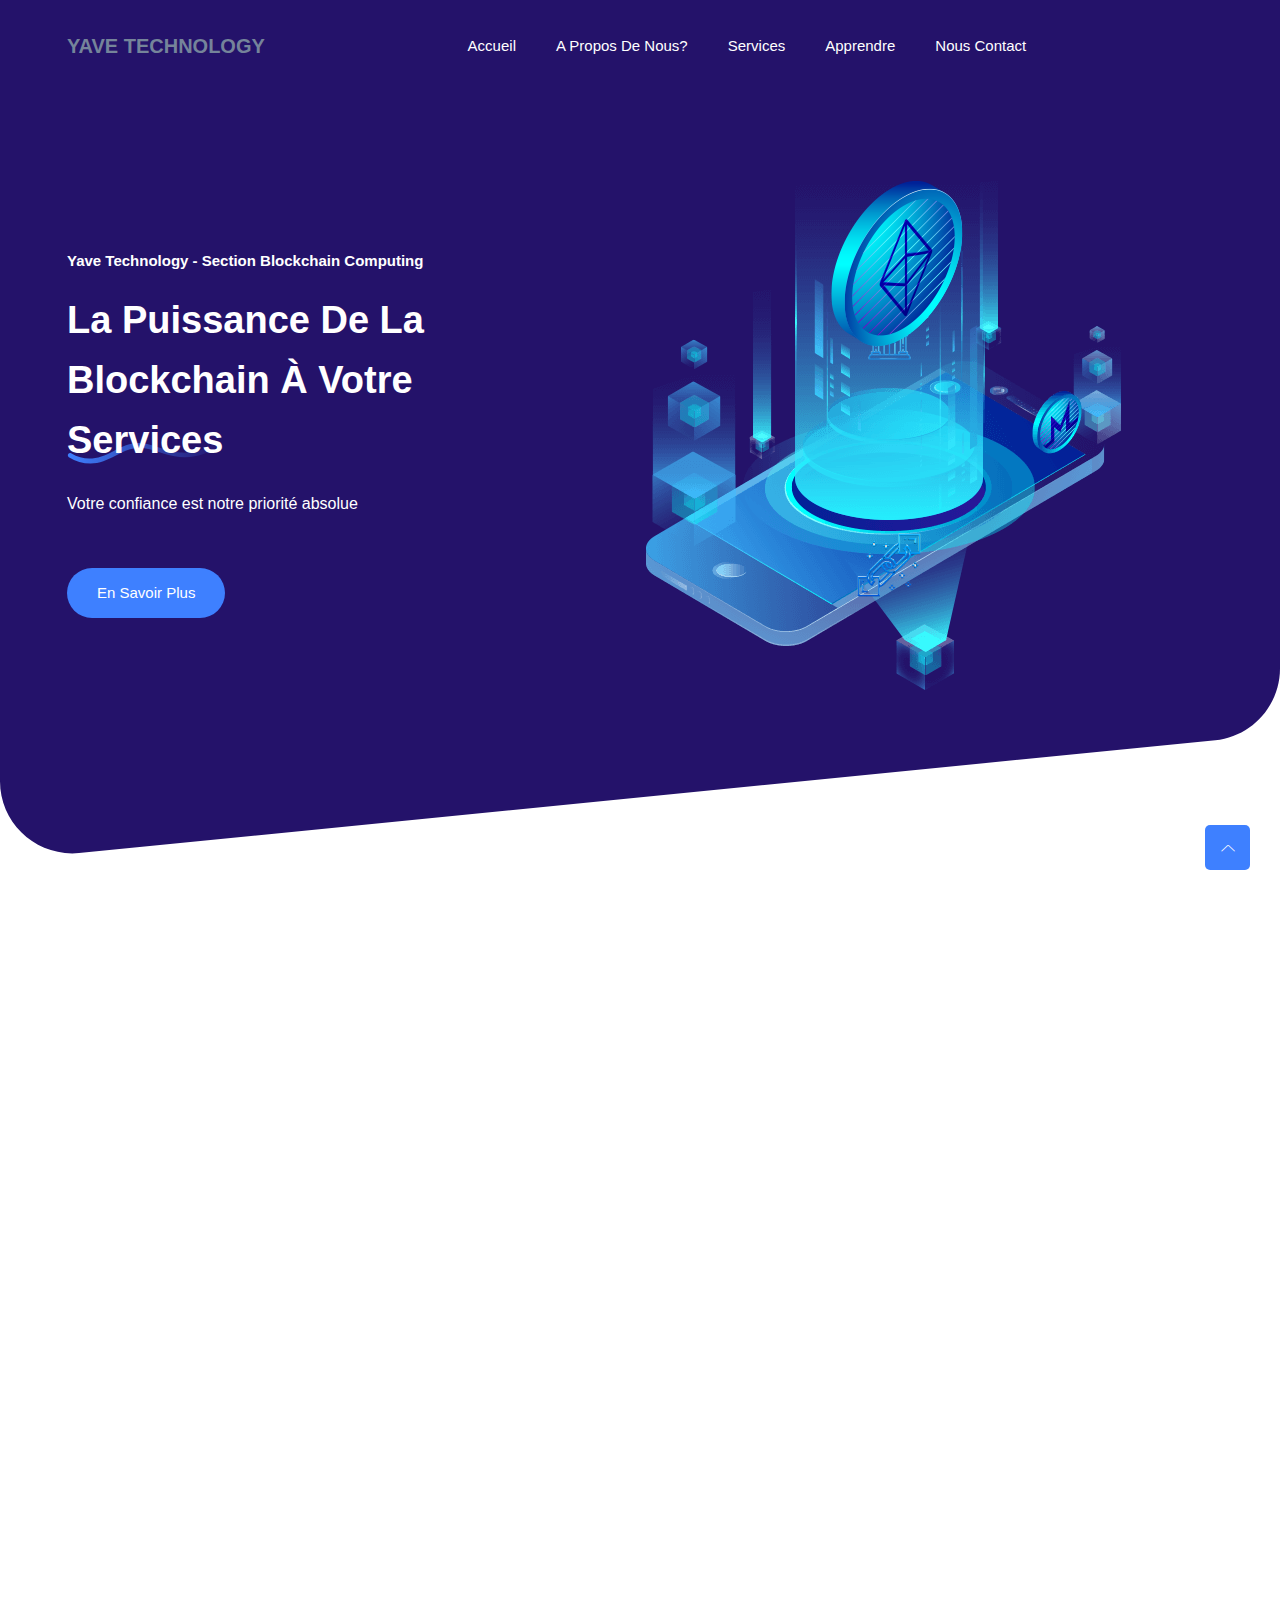
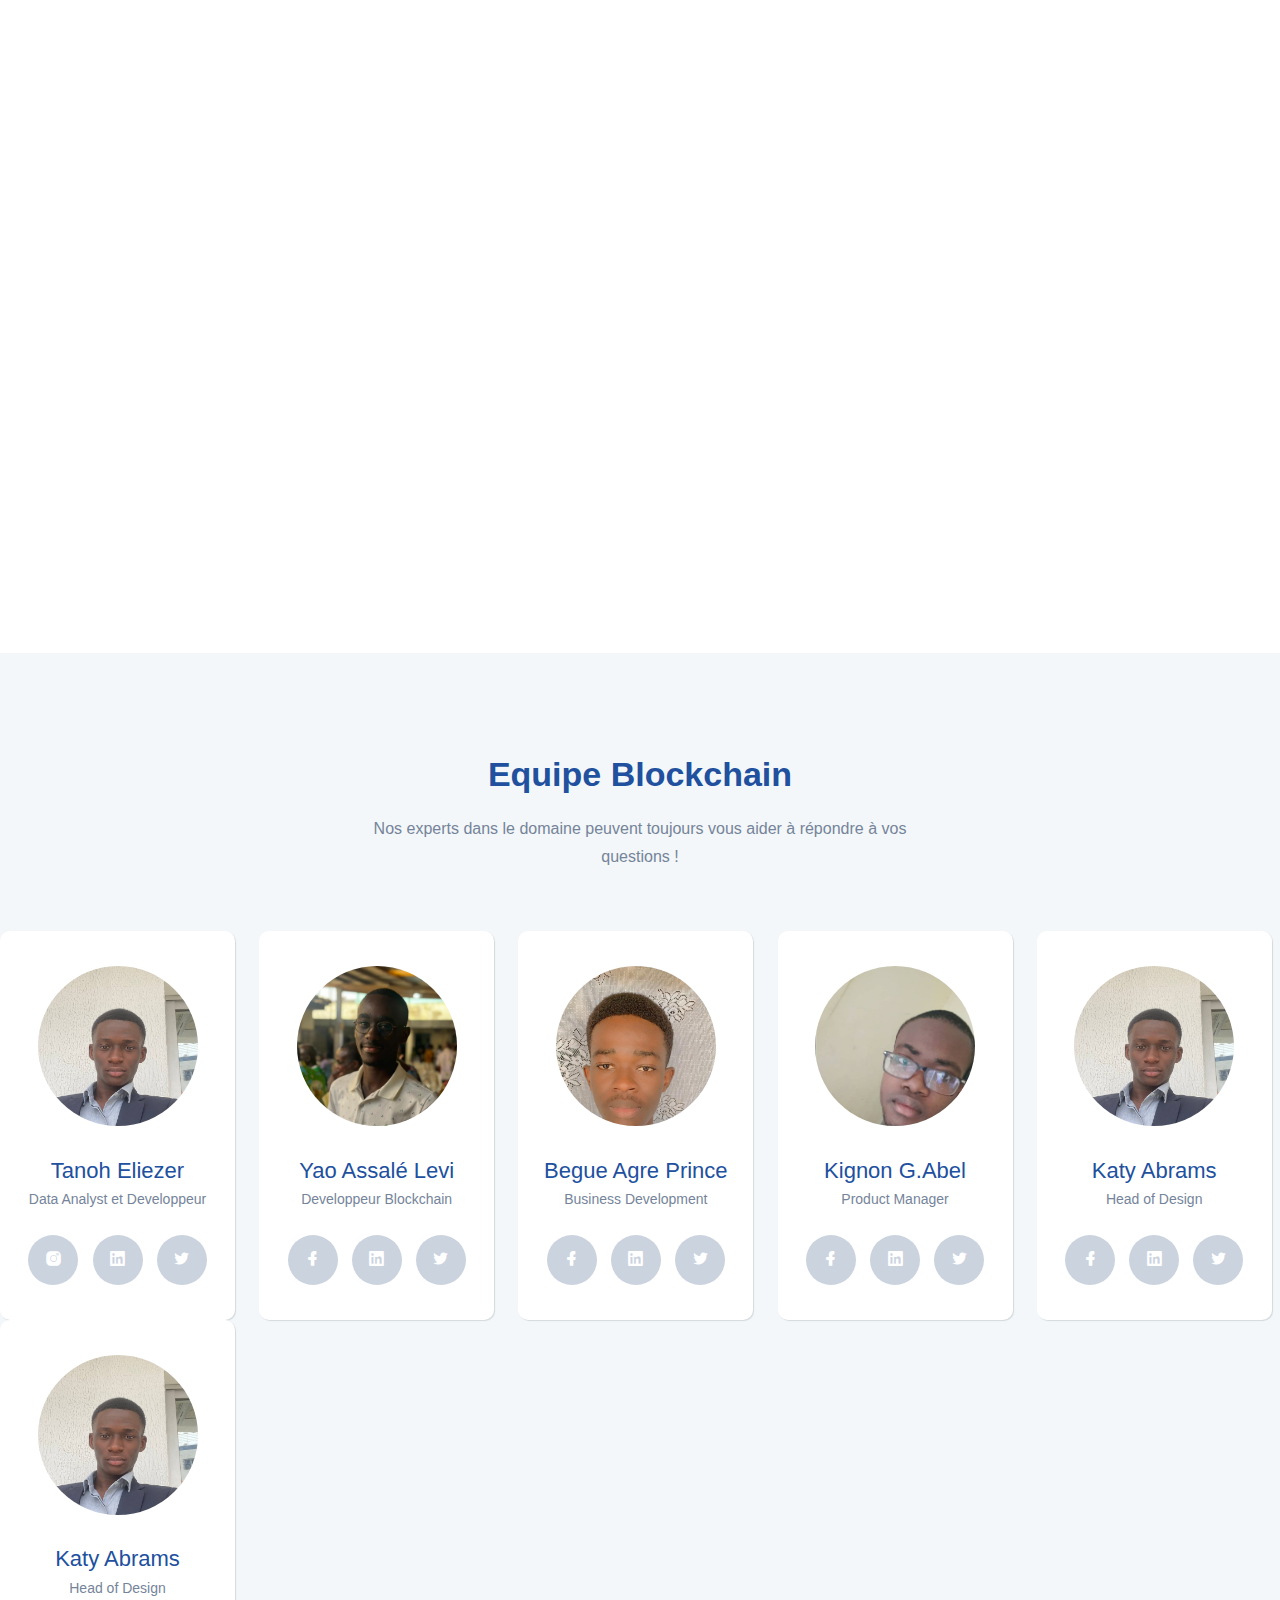
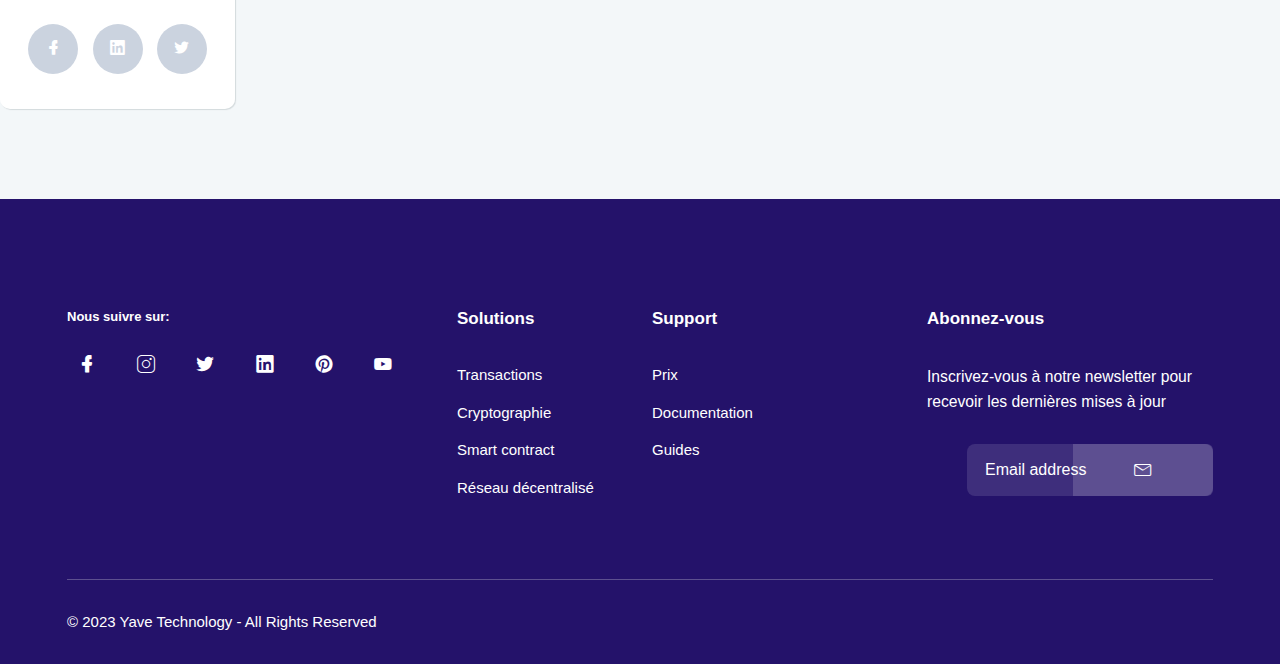
==== commit b0964986: "ajout des membres" ====
--- a/application/templates/index.html
+++ b/application/templates/index.html
@@ -16,6 +16,13 @@
     <link rel="stylesheet" href="../static/assets/css/tiny-slider.css" />
     <link rel="stylesheet" href="../static/assets/css/glightbox.min.css" />
     <link rel="stylesheet" href="../static/assets/css/main.css" />
+
+    
+    <link rel="stylesheet" href="../static/assets/css/membre/font-awesome.min.css" />
+    <link rel="stylesheet" href="../static/assets/css/membre/themify-icons.css" />
+    <link rel="stylesheet" href="../static/assets/css/membre/owl.carousel.css" />
+	<link rel="stylesheet" href="../static/assets/css/membre/style.css"/>
+
 
 </head>
 
@@ -75,7 +82,7 @@
                                             data-bs-target="#submenu-1-2" aria-controls="navbarSupportedContent"
                                             aria-expanded="false" aria-label="Toggle navigation">Apprendre</a>
                                         <ul class="sub-menu collapse" id="submenu-1-2">
-                                            <li class="nav-item"><a href="#">Yave University</a>
+                                            <li class="nav-item"><a href="https://e-university.site">Yave University</a>
                                             </li>
                                             <li class="nav-item"><a href="#">Blog</a></li>
                                         </ul>
@@ -206,6 +213,156 @@
         </div>
     </div>
     <!--Fin de la zone de caracteristique -->
+
+    <!-- Team section -->
+	<section class="team-section spad" >
+		<div class="container">
+			<div class="section-title text-center">
+				<h2>Equipe Blockchain</h2>
+				<p>Nos experts dans le domaine peuvent toujours vous aider à répondre à vos questions !</p>
+			</div>
+		</div>
+		<div class="team-members clearfix">
+			<!-- Team member -->
+			 <div class="member">
+				<div class="member-text">
+					<div class="member-img set-bg" data-setbg="../static/img/membres/tanoh.jpg" style="background-image: url('../static/img/membres/tanoh.jpg');"></div>
+					<h2>Tanoh Eliezer</h2>
+					<span>Data Analyst et Developpeur</span>
+				</div>
+				<div class="member-social">
+					<a href="https://instagram.com/the__1ne.8ight?igshid=NTc4MTIwNjQ2YQ==" target="_blank"><i class="lni lni-instagram-filled"></i></a>
+					<a href="https://www.linkedin.com/in/tanoh-eliezer-79b372203" target="_blank"><i class="lni lni-linkedin-original"></i></a> 
+					<a href="#" target="_blank"><i class="lni lni-twitter-original"></i></a> 
+				</div>
+				<div class="member-info">
+					<div class="member-img mf set-bg" data-setbg="application/static/img/membres/tanoh.jpg" style="background-image: url('../static/img/membres/tanoh.jpg');"></div>
+					<div class="member-meta">
+						<h2>Tanoh Eliezer</h2>
+						<span>Data Analyst et Developpeur</span>
+					</div>
+					<p>Tanoh Eliezer Bonny leader de l'equipe Blockchain.</p>
+				</div>
+			</div> 
+
+
+			<!-- Team member -->
+			 <div class="member">
+				<div class="member-text">
+					<div class="member-img set-bg" data-setbg="application/static/img/membres/Levi.jpg" style="background-image: url('../static/img/membres/Levi.jpg');"></div>
+					<h2>Yao Assalé Levi</h2>
+					<span>Developpeur Blockchain</span>
+				</div>
+				<div class="member-social">
+					<a href="#" target="_blank"><i class="lni lni-facebook-filled"></i></a>
+					<a href="#" target="_blank"><i class="lni lni-linkedin-original"></i></a> 
+					<a href="#" target="_blank"><i class="lni lni-twitter-original"></i></a> 
+				</div>
+				<div class="member-info">
+					<div class="member-img mf set-bg" data-setbg="application/static/img/membres/Levi.jpg" style="background-image: url('../static/img/membres/Levi.jpg');"></div>
+					<div class="member-meta">
+						<h2>Yao Assalé Levi</h2>
+						<span>Developpeur Blockchain</span>
+					</div>
+					<p>Jackson Nash is a full-time faculty member of the Marketing and Behavioural Science Division at the Sauder School of Business at UBC. He leads the Entrepreneurship Group, in the undergraduate and graduate programs, teaching actively in both of these.</p>
+				</div>
+			</div> 
+
+
+			<!-- Team member -->
+			 <div class="member">
+				<div class="member-text">
+					<div class="member-img set-bg" data-setbg="../static/img/membres/begue.jpg" style="background-image: url('../static/img/membres/begue.jpg');"></div>
+					<h2>Begue Agre Prince</h2>
+					<span>Business Development</span>
+				</div>
+				<div class="member-social">
+					<a href="#" target="_blank"><i class="lni lni-facebook-filled"></i></a>
+					<a href="#" target="_blank"><i class="lni lni-linkedin-original"></i></a> 
+					<a href="#" target="_blank"><i class="lni lni-twitter-original"></i></a> 
+				</div>
+				<div class="member-info">
+					<div class="member-img mf set-bg" data-setbg="../static/img/membres/begue.jpg" style="background-image: url('../static/img/membres/begue.jpg');"></div>
+					<div class="member-meta">
+						<h2>Begue Agre Prince</h2>
+						<span>Ceo Bitcoin</span>
+					</div>
+					<p>Jackson Nash is a full-time faculty member of the Marketing and Behavioural Science Division at the Sauder School of Business at UBC. He leads the Entrepreneurship Group, in the undergraduate and graduate programs, teaching actively in both of these.</p>
+				</div>
+			</div> 
+
+
+			<!-- Team member -->
+			 <div class="member">
+				<div class="member-text">
+					<div class="member-img set-bg" data-setbg="application/static/img/membres/kignon.jpg" style="background-image: url('../static/img/membres/kignon.jpg');"></div>
+					<h2>Kignon G.Abel</h2>
+					<span>Product Manager</span>
+				</div>
+				<div class="member-social">
+					<a href="#" target="_blank"><i class="lni lni-facebook-filled"></i></a>
+					<a href="#" target="_blank"><i class="lni lni-linkedin-original"></i></a> 
+					<a href="#" target="_blank"><i class="lni lni-twitter-original"></i></a> 
+				</div>
+				<div class="member-info">
+					<div class="member-img mf set-bg" data-setbg="application/static/img/membres/kignon.jpg" style="background-image: url('../static/img/membres/kignon.jpg');"></div>
+					<div class="member-meta">
+						<h2>Kignon G.Abel</h2>
+						<span>Product Manager</span>
+					</div>
+					<p>Jackson Nash is a full-time faculty member of the Marketing and Behavioural Science Division at the Sauder School of Business at UBC. He leads the Entrepreneurship Group, in the undergraduate and graduate programs, teaching actively in both of these.</p>
+				</div> 
+			</div>
+
+
+			<!-- Team member -->
+			 <div class="member">
+				<div class="member-text">
+					<div class="member-img set-bg" data-setbg="application/static/img/membres/tanoh.jpg" style="background-image: url('../static/img/membres/tanoh.jpg');"></div>
+					<h2>Katy Abrams</h2>
+					<span>Head of Design</span>
+				</div>
+				<div class="member-social">
+					<a href="#" target="_blank"><i class="lni lni-facebook-filled"></i></a>
+					<a href="#" target="_blank"><i class="lni lni-linkedin-original"></i></a> 
+					<a href="#" target="_blank"><i class="lni lni-twitter-original"></i></a> 
+				</div>
+				<div class="member-info">
+					<div class="member-img mf set-bg" data-setbg="application/static/img/membres/tanoh.jpg" style="background-image: url('../static/img/membres/tanoh.jpg');"></div>
+					<div class="member-meta">
+						<h2>Katy Abrams</h2>
+						<span>Head of Design</span>
+					</div>
+					<p>Jackson Nash is a full-time faculty member of the Marketing and Behavioural Science Division at the Sauder School of Business at UBC. He leads the Entrepreneurship Group, in the undergraduate and graduate programs, teaching actively in both of these.</p>
+				</div>
+			</div>
+
+            <!-- Team member -->
+			 <div class="member">
+				<div class="member-text">
+					<div class="member-img set-bg" data-setbg="application/static/img/membres/tanoh.jpg" style="background-image: url('../static/img/membres/tanoh.jpg');"></div>
+					<h2>Katy Abrams</h2>
+					<span>Head of Design</span>
+				</div>
+				<div class="member-social">
+					<a href="#" target="_blank"><i class="lni lni-facebook-filled"></i></a>
+					<a href="#" target="_blank"><i class="lni lni-linkedin-original"></i></a> 
+					<a href="#" target="_blank"><i class="lni lni-twitter-original"></i></a> 
+				</div>
+				<div class="member-info">
+					<div class="member-img mf set-bg" data-setbg="application/static/img/membres/tanoh.jpg" style="background-image: url('../static/img/membres/tanoh.jpg');"></div>
+					<div class="member-meta">
+						<h2>Katy Abrams</h2>
+						<span>Head of Design</span>
+					</div>
+					<p>Jackson Nash is a full-time faculty member of the Marketing and Behavioural Science Division at the Sauder School of Business at UBC. He leads the Entrepreneurship Group, in the undergraduate and graduate programs, teaching actively in both of these.</p>
+				</div>
+			</div>
+		</div>
+	</section> 
+	<!-- Team section -->
+
+
 
     <!-- Début de la zone de pied de page -->
     <footer class="footer section">
@@ -259,7 +416,7 @@
                             <div class="single-footer newsletter">
                                 <h3>Abonnez-vous</h3>
                                 <p>Inscrivez-vous à notre newsletter pour recevoir les dernières mises à jour</p>
-                                <form action="#" method="get" target="_blank" class="newsletter-form">
+                                <form action="{{url_for('newsletter_page')}}" method="POST" target="_blank" class="newsletter-form">
                                     <input name="EMAIL" placeholder="Email address" required="required" type="email">
                                     <div class="button">
                                         <button class="sub-btn"><i class="lni lni-envelope"></i>
@@ -302,6 +459,12 @@
     <script src="../static/assets/js/glightbox.min.js"></script>
     <script src="../static/assets/js/count-up.min.js"></script>
     <script src="../static/assets/js/main.js"></script>
+
+
+    <script src="../static/assets/js/jquery-3.2.1.min.js"></script>
+	<script src="../static/assets/js/owl.carousel.min.js"></script>
+
+
     <script>
         //========= Feuille de route
         tns({
--- a/application/static/assets/css/membre/themify-icons.css
+++ b/application/static/assets/css/membre/themify-icons.css
@@ -0,0 +1,1081 @@
+@font-face {
+	font-family: 'themify';
+	src:url('../icon-fonts/themify.eot?-fvbane');
+	src:url('../icon-fonts/themify.eot?#iefix-fvbane') format('embedded-opentype'),
+		url('../icon-fonts/themify.woff?-fvbane') format('woff'),
+		url('../icon-fonts/themify.ttf?-fvbane') format('truetype'),
+		url('../icon-fonts/themify.svg?-fvbane#themify') format('svg');
+	font-weight: normal;
+	font-style: normal;
+}
+
+[class^="ti-"], [class*=" ti-"] {
+	font-family: 'themify';
+	speak: none;
+	font-style: normal;
+	font-weight: normal;
+	font-variant: normal;
+	text-transform: none;
+	line-height: 1;
+
+	/* Better Font Rendering =========== */
+	-webkit-font-smoothing: antialiased;
+	-moz-osx-font-smoothing: grayscale;
+}
+
+.ti-wand:before {
+	content: "\e600";
+}
+.ti-volume:before {
+	content: "\e601";
+}
+.ti-user:before {
+	content: "\e602";
+}
+.ti-unlock:before {
+	content: "\e603";
+}
+.ti-unlink:before {
+	content: "\e604";
+}
+.ti-trash:before {
+	content: "\e605";
+}
+.ti-thought:before {
+	content: "\e606";
+}
+.ti-target:before {
+	content: "\e607";
+}
+.ti-tag:before {
+	content: "\e608";
+}
+.ti-tablet:before {
+	content: "\e609";
+}
+.ti-star:before {
+	content: "\e60a";
+}
+.ti-spray:before {
+	content: "\e60b";
+}
+.ti-signal:before {
+	content: "\e60c";
+}
+.ti-shopping-cart:before {
+	content: "\e60d";
+}
+.ti-shopping-cart-full:before {
+	content: "\e60e";
+}
+.ti-settings:before {
+	content: "\e60f";
+}
+.ti-search:before {
+	content: "\e610";
+}
+.ti-zoom-in:before {
+	content: "\e611";
+}
+.ti-zoom-out:before {
+	content: "\e612";
+}
+.ti-cut:before {
+	content: "\e613";
+}
+.ti-ruler:before {
+	content: "\e614";
+}
+.ti-ruler-pencil:before {
+	content: "\e615";
+}
+.ti-ruler-alt:before {
+	content: "\e616";
+}
+.ti-bookmark:before {
+	content: "\e617";
+}
+.ti-bookmark-alt:before {
+	content: "\e618";
+}
+.ti-reload:before {
+	content: "\e619";
+}
+.ti-plus:before {
+	content: "\e61a";
+}
+.ti-pin:before {
+	content: "\e61b";
+}
+.ti-pencil:before {
+	content: "\e61c";
+}
+.ti-pencil-alt:before {
+	content: "\e61d";
+}
+.ti-paint-roller:before {
+	content: "\e61e";
+}
+.ti-paint-bucket:before {
+	content: "\e61f";
+}
+.ti-na:before {
+	content: "\e620";
+}
+.ti-mobile:before {
+	content: "\e621";
+}
+.ti-minus:before {
+	content: "\e622";
+}
+.ti-medall:before {
+	content: "\e623";
+}
+.ti-medall-alt:before {
+	content: "\e624";
+}
+.ti-marker:before {
+	content: "\e625";
+}
+.ti-marker-alt:before {
+	content: "\e626";
+}
+.ti-arrow-up:before {
+	content: "\e627";
+}
+.ti-arrow-right:before {
+	content: "\e628";
+}
+.ti-arrow-left:before {
+	content: "\e629";
+}
+.ti-arrow-down:before {
+	content: "\e62a";
+}
+.ti-lock:before {
+	content: "\e62b";
+}
+.ti-location-arrow:before {
+	content: "\e62c";
+}
+.ti-link:before {
+	content: "\e62d";
+}
+.ti-layout:before {
+	content: "\e62e";
+}
+.ti-layers:before {
+	content: "\e62f";
+}
+.ti-layers-alt:before {
+	content: "\e630";
+}
+.ti-key:before {
+	content: "\e631";
+}
+.ti-import:before {
+	content: "\e632";
+}
+.ti-image:before {
+	content: "\e633";
+}
+.ti-heart:before {
+	content: "\e634";
+}
+.ti-heart-broken:before {
+	content: "\e635";
+}
+.ti-hand-stop:before {
+	content: "\e636";
+}
+.ti-hand-open:before {
+	content: "\e637";
+}
+.ti-hand-drag:before {
+	content: "\e638";
+}
+.ti-folder:before {
+	content: "\e639";
+}
+.ti-flag:before {
+	content: "\e63a";
+}
+.ti-flag-alt:before {
+	content: "\e63b";
+}
+.ti-flag-alt-2:before {
+	content: "\e63c";
+}
+.ti-eye:before {
+	content: "\e63d";
+}
+.ti-export:before {
+	content: "\e63e";
+}
+.ti-exchange-vertical:before {
+	content: "\e63f";
+}
+.ti-desktop:before {
+	content: "\e640";
+}
+.ti-cup:before {
+	content: "\e641";
+}
+.ti-crown:before {
+	content: "\e642";
+}
+.ti-comments:before {
+	content: "\e643";
+}
+.ti-comment:before {
+	content: "\e644";
+}
+.ti-comment-alt:before {
+	content: "\e645";
+}
+.ti-close:before {
+	content: "\e646";
+}
+.ti-clip:before {
+	content: "\e647";
+}
+.ti-angle-up:before {
+	content: "\e648";
+}
+.ti-angle-right:before {
+	content: "\e649";
+}
+.ti-angle-left:before {
+	content: "\e64a";
+}
+.ti-angle-down:before {
+	content: "\e64b";
+}
+.ti-check:before {
+	content: "\e64c";
+}
+.ti-check-box:before {
+	content: "\e64d";
+}
+.ti-camera:before {
+	content: "\e64e";
+}
+.ti-announcement:before {
+	content: "\e64f";
+}
+.ti-brush:before {
+	content: "\e650";
+}
+.ti-briefcase:before {
+	content: "\e651";
+}
+.ti-bolt:before {
+	content: "\e652";
+}
+.ti-bolt-alt:before {
+	content: "\e653";
+}
+.ti-blackboard:before {
+	content: "\e654";
+}
+.ti-bag:before {
+	content: "\e655";
+}
+.ti-move:before {
+	content: "\e656";
+}
+.ti-arrows-vertical:before {
+	content: "\e657";
+}
+.ti-arrows-horizontal:before {
+	content: "\e658";
+}
+.ti-fullscreen:before {
+	content: "\e659";
+}
+.ti-arrow-top-right:before {
+	content: "\e65a";
+}
+.ti-arrow-top-left:before {
+	content: "\e65b";
+}
+.ti-arrow-circle-up:before {
+	content: "\e65c";
+}
+.ti-arrow-circle-right:before {
+	content: "\e65d";
+}
+.ti-arrow-circle-left:before {
+	content: "\e65e";
+}
+.ti-arrow-circle-down:before {
+	content: "\e65f";
+}
+.ti-angle-double-up:before {
+	content: "\e660";
+}
+.ti-angle-double-right:before {
+	content: "\e661";
+}
+.ti-angle-double-left:before {
+	content: "\e662";
+}
+.ti-angle-double-down:before {
+	content: "\e663";
+}
+.ti-zip:before {
+	content: "\e664";
+}
+.ti-world:before {
+	content: "\e665";
+}
+.ti-wheelchair:before {
+	content: "\e666";
+}
+.ti-view-list:before {
+	content: "\e667";
+}
+.ti-view-list-alt:before {
+	content: "\e668";
+}
+.ti-view-grid:before {
+	content: "\e669";
+}
+.ti-uppercase:before {
+	content: "\e66a";
+}
+.ti-upload:before {
+	content: "\e66b";
+}
+.ti-underline:before {
+	content: "\e66c";
+}
+.ti-truck:before {
+	content: "\e66d";
+}
+.ti-timer:before {
+	content: "\e66e";
+}
+.ti-ticket:before {
+	content: "\e66f";
+}
+.ti-thumb-up:before {
+	content: "\e670";
+}
+.ti-thumb-down:before {
+	content: "\e671";
+}
+.ti-text:before {
+	content: "\e672";
+}
+.ti-stats-up:before {
+	content: "\e673";
+}
+.ti-stats-down:before {
+	content: "\e674";
+}
+.ti-split-v:before {
+	content: "\e675";
+}
+.ti-split-h:before {
+	content: "\e676";
+}
+.ti-smallcap:before {
+	content: "\e677";
+}
+.ti-shine:before {
+	content: "\e678";
+}
+.ti-shift-right:before {
+	content: "\e679";
+}
+.ti-shift-left:before {
+	content: "\e67a";
+}
+.ti-shield:before {
+	content: "\e67b";
+}
+.ti-notepad:before {
+	content: "\e67c";
+}
+.ti-server:before {
+	content: "\e67d";
+}
+.ti-quote-right:before {
+	content: "\e67e";
+}
+.ti-quote-left:before {
+	content: "\e67f";
+}
+.ti-pulse:before {
+	content: "\e680";
+}
+.ti-printer:before {
+	content: "\e681";
+}
+.ti-power-off:before {
+	content: "\e682";
+}
+.ti-plug:before {
+	content: "\e683";
+}
+.ti-pie-chart:before {
+	content: "\e684";
+}
+.ti-paragraph:before {
+	content: "\e685";
+}
+.ti-panel:before {
+	content: "\e686";
+}
+.ti-package:before {
+	content: "\e687";
+}
+.ti-music:before {
+	content: "\e688";
+}
+.ti-music-alt:before {
+	content: "\e689";
+}
+.ti-mouse:before {
+	content: "\e68a";
+}
+.ti-mouse-alt:before {
+	content: "\e68b";
+}
+.ti-money:before {
+	content: "\e68c";
+}
+.ti-microphone:before {
+	content: "\e68d";
+}
+.ti-menu:before {
+	content: "\e68e";
+}
+.ti-menu-alt:before {
+	content: "\e68f";
+}
+.ti-map:before {
+	content: "\e690";
+}
+.ti-map-alt:before {
+	content: "\e691";
+}
+.ti-loop:before {
+	content: "\e692";
+}
+.ti-location-pin:before {
+	content: "\e693";
+}
+.ti-list:before {
+	content: "\e694";
+}
+.ti-light-bulb:before {
+	content: "\e695";
+}
+.ti-Italic:before {
+	content: "\e696";
+}
+.ti-info:before {
+	content: "\e697";
+}
+.ti-infinite:before {
+	content: "\e698";
+}
+.ti-id-badge:before {
+	content: "\e699";
+}
+.ti-hummer:before {
+	content: "\e69a";
+}
+.ti-home:before {
+	content: "\e69b";
+}
+.ti-help:before {
+	content: "\e69c";
+}
+.ti-headphone:before {
+	content: "\e69d";
+}
+.ti-harddrives:before {
+	content: "\e69e";
+}
+.ti-harddrive:before {
+	content: "\e69f";
+}
+.ti-gift:before {
+	content: "\e6a0";
+}
+.ti-game:before {
+	content: "\e6a1";
+}
+.ti-filter:before {
+	content: "\e6a2";
+}
+.ti-files:before {
+	content: "\e6a3";
+}
+.ti-file:before {
+	content: "\e6a4";
+}
+.ti-eraser:before {
+	content: "\e6a5";
+}
+.ti-envelope:before {
+	content: "\e6a6";
+}
+.ti-download:before {
+	content: "\e6a7";
+}
+.ti-direction:before {
+	content: "\e6a8";
+}
+.ti-direction-alt:before {
+	content: "\e6a9";
+}
+.ti-dashboard:before {
+	content: "\e6aa";
+}
+.ti-control-stop:before {
+	content: "\e6ab";
+}
+.ti-control-shuffle:before {
+	content: "\e6ac";
+}
+.ti-control-play:before {
+	content: "\e6ad";
+}
+.ti-control-pause:before {
+	content: "\e6ae";
+}
+.ti-control-forward:before {
+	content: "\e6af";
+}
+.ti-control-backward:before {
+	content: "\e6b0";
+}
+.ti-cloud:before {
+	content: "\e6b1";
+}
+.ti-cloud-up:before {
+	content: "\e6b2";
+}
+.ti-cloud-down:before {
+	content: "\e6b3";
+}
+.ti-clipboard:before {
+	content: "\e6b4";
+}
+.ti-car:before {
+	content: "\e6b5";
+}
+.ti-calendar:before {
+	content: "\e6b6";
+}
+.ti-book:before {
+	content: "\e6b7";
+}
+.ti-bell:before {
+	content: "\e6b8";
+}
+.ti-basketball:before {
+	content: "\e6b9";
+}
+.ti-bar-chart:before {
+	content: "\e6ba";
+}
+.ti-bar-chart-alt:before {
+	content: "\e6bb";
+}
+.ti-back-right:before {
+	content: "\e6bc";
+}
+.ti-back-left:before {
+	content: "\e6bd";
+}
+.ti-arrows-corner:before {
+	content: "\e6be";
+}
+.ti-archive:before {
+	content: "\e6bf";
+}
+.ti-anchor:before {
+	content: "\e6c0";
+}
+.ti-align-right:before {
+	content: "\e6c1";
+}
+.ti-align-left:before {
+	content: "\e6c2";
+}
+.ti-align-justify:before {
+	content: "\e6c3";
+}
+.ti-align-center:before {
+	content: "\e6c4";
+}
+.ti-alert:before {
+	content: "\e6c5";
+}
+.ti-alarm-clock:before {
+	content: "\e6c6";
+}
+.ti-agenda:before {
+	content: "\e6c7";
+}
+.ti-write:before {
+	content: "\e6c8";
+}
+.ti-window:before {
+	content: "\e6c9";
+}
+.ti-widgetized:before {
+	content: "\e6ca";
+}
+.ti-widget:before {
+	content: "\e6cb";
+}
+.ti-widget-alt:before {
+	content: "\e6cc";
+}
+.ti-wallet:before {
+	content: "\e6cd";
+}
+.ti-video-clapper:before {
+	content: "\e6ce";
+}
+.ti-video-camera:before {
+	content: "\e6cf";
+}
+.ti-vector:before {
+	content: "\e6d0";
+}
+.ti-themify-logo:before {
+	content: "\e6d1";
+}
+.ti-themify-favicon:before {
+	content: "\e6d2";
+}
+.ti-themify-favicon-alt:before {
+	content: "\e6d3";
+}
+.ti-support:before {
+	content: "\e6d4";
+}
+.ti-stamp:before {
+	content: "\e6d5";
+}
+.ti-split-v-alt:before {
+	content: "\e6d6";
+}
+.ti-slice:before {
+	content: "\e6d7";
+}
+.ti-shortcode:before {
+	content: "\e6d8";
+}
+.ti-shift-right-alt:before {
+	content: "\e6d9";
+}
+.ti-shift-left-alt:before {
+	content: "\e6da";
+}
+.ti-ruler-alt-2:before {
+	content: "\e6db";
+}
+.ti-receipt:before {
+	content: "\e6dc";
+}
+.ti-pin2:before {
+	content: "\e6dd";
+}
+.ti-pin-alt:before {
+	content: "\e6de";
+}
+.ti-pencil-alt2:before {
+	content: "\e6df";
+}
+.ti-palette:before {
+	content: "\e6e0";
+}
+.ti-more:before {
+	content: "\e6e1";
+}
+.ti-more-alt:before {
+	content: "\e6e2";
+}
+.ti-microphone-alt:before {
+	content: "\e6e3";
+}
+.ti-magnet:before {
+	content: "\e6e4";
+}
+.ti-line-double:before {
+	content: "\e6e5";
+}
+.ti-line-dotted:before {
+	content: "\e6e6";
+}
+.ti-line-dashed:before {
+	content: "\e6e7";
+}
+.ti-layout-width-full:before {
+	content: "\e6e8";
+}
+.ti-layout-width-default:before {
+	content: "\e6e9";
+}
+.ti-layout-width-default-alt:before {
+	content: "\e6ea";
+}
+.ti-layout-tab:before {
+	content: "\e6eb";
+}
+.ti-layout-tab-window:before {
+	content: "\e6ec";
+}
+.ti-layout-tab-v:before {
+	content: "\e6ed";
+}
+.ti-layout-tab-min:before {
+	content: "\e6ee";
+}
+.ti-layout-slider:before {
+	content: "\e6ef";
+}
+.ti-layout-slider-alt:before {
+	content: "\e6f0";
+}
+.ti-layout-sidebar-right:before {
+	content: "\e6f1";
+}
+.ti-layout-sidebar-none:before {
+	content: "\e6f2";
+}
+.ti-layout-sidebar-left:before {
+	content: "\e6f3";
+}
+.ti-layout-placeholder:before {
+	content: "\e6f4";
+}
+.ti-layout-menu:before {
+	content: "\e6f5";
+}
+.ti-layout-menu-v:before {
+	content: "\e6f6";
+}
+.ti-layout-menu-separated:before {
+	content: "\e6f7";
+}
+.ti-layout-menu-full:before {
+	content: "\e6f8";
+}
+.ti-layout-media-right-alt:before {
+	content: "\e6f9";
+}
+.ti-layout-media-right:before {
+	content: "\e6fa";
+}
+.ti-layout-media-overlay:before {
+	content: "\e6fb";
+}
+.ti-layout-media-overlay-alt:before {
+	content: "\e6fc";
+}
+.ti-layout-media-overlay-alt-2:before {
+	content: "\e6fd";
+}
+.ti-layout-media-left-alt:before {
+	content: "\e6fe";
+}
+.ti-layout-media-left:before {
+	content: "\e6ff";
+}
+.ti-layout-media-center-alt:before {
+	content: "\e700";
+}
+.ti-layout-media-center:before {
+	content: "\e701";
+}
+.ti-layout-list-thumb:before {
+	content: "\e702";
+}
+.ti-layout-list-thumb-alt:before {
+	content: "\e703";
+}
+.ti-layout-list-post:before {
+	content: "\e704";
+}
+.ti-layout-list-large-image:before {
+	content: "\e705";
+}
+.ti-layout-line-solid:before {
+	content: "\e706";
+}
+.ti-layout-grid4:before {
+	content: "\e707";
+}
+.ti-layout-grid3:before {
+	content: "\e708";
+}
+.ti-layout-grid2:before {
+	content: "\e709";
+}
+.ti-layout-grid2-thumb:before {
+	content: "\e70a";
+}
+.ti-layout-cta-right:before {
+	content: "\e70b";
+}
+.ti-layout-cta-left:before {
+	content: "\e70c";
+}
+.ti-layout-cta-center:before {
+	content: "\e70d";
+}
+.ti-layout-cta-btn-right:before {
+	content: "\e70e";
+}
+.ti-layout-cta-btn-left:before {
+	content: "\e70f";
+}
+.ti-layout-column4:before {
+	content: "\e710";
+}
+.ti-layout-column3:before {
+	content: "\e711";
+}
+.ti-layout-column2:before {
+	content: "\e712";
+}
+.ti-layout-accordion-separated:before {
+	content: "\e713";
+}
+.ti-layout-accordion-merged:before {
+	content: "\e714";
+}
+.ti-layout-accordion-list:before {
+	content: "\e715";
+}
+.ti-ink-pen:before {
+	content: "\e716";
+}
+.ti-info-alt:before {
+	content: "\e717";
+}
+.ti-help-alt:before {
+	content: "\e718";
+}
+.ti-headphone-alt:before {
+	content: "\e719";
+}
+.ti-hand-point-up:before {
+	content: "\e71a";
+}
+.ti-hand-point-right:before {
+	content: "\e71b";
+}
+.ti-hand-point-left:before {
+	content: "\e71c";
+}
+.ti-hand-point-down:before {
+	content: "\e71d";
+}
+.ti-gallery:before {
+	content: "\e71e";
+}
+.ti-face-smile:before {
+	content: "\e71f";
+}
+.ti-face-sad:before {
+	content: "\e720";
+}
+.ti-credit-card:before {
+	content: "\e721";
+}
+.ti-control-skip-forward:before {
+	content: "\e722";
+}
+.ti-control-skip-backward:before {
+	content: "\e723";
+}
+.ti-control-record:before {
+	content: "\e724";
+}
+.ti-control-eject:before {
+	content: "\e725";
+}
+.ti-comments-smiley:before {
+	content: "\e726";
+}
+.ti-brush-alt:before {
+	content: "\e727";
+}
+.ti-youtube:before {
+	content: "\e728";
+}
+.ti-vimeo:before {
+	content: "\e729";
+}
+.ti-twitter:before {
+	content: "\e72a";
+}
+.ti-time:before {
+	content: "\e72b";
+}
+.ti-tumblr:before {
+	content: "\e72c";
+}
+.ti-skype:before {
+	content: "\e72d";
+}
+.ti-share:before {
+	content: "\e72e";
+}
+.ti-share-alt:before {
+	content: "\e72f";
+}
+.ti-rocket:before {
+	content: "\e730";
+}
+.ti-pinterest:before {
+	content: "\e731";
+}
+.ti-new-window:before {
+	content: "\e732";
+}
+.ti-microsoft:before {
+	content: "\e733";
+}
+.ti-list-ol:before {
+	content: "\e734";
+}
+.ti-linkedin:before {
+	content: "\e735";
+}
+.ti-layout-sidebar-2:before {
+	content: "\e736";
+}
+.ti-layout-grid4-alt:before {
+	content: "\e737";
+}
+.ti-layout-grid3-alt:before {
+	content: "\e738";
+}
+.ti-layout-grid2-alt:before {
+	content: "\e739";
+}
+.ti-layout-column4-alt:before {
+	content: "\e73a";
+}
+.ti-layout-column3-alt:before {
+	content: "\e73b";
+}
+.ti-layout-column2-alt:before {
+	content: "\e73c";
+}
+.ti-instagram:before {
+	content: "\e73d";
+}
+.ti-google:before {
+	content: "\e73e";
+}
+.ti-github:before {
+	content: "\e73f";
+}
+.ti-flickr:before {
+	content: "\e740";
+}
+.ti-facebook:before {
+	content: "\e741";
+}
+.ti-dropbox:before {
+	content: "\e742";
+}
+.ti-dribbble:before {
+	content: "\e743";
+}
+.ti-apple:before {
+	content: "\e744";
+}
+.ti-android:before {
+	content: "\e745";
+}
+.ti-save:before {
+	content: "\e746";
+}
+.ti-save-alt:before {
+	content: "\e747";
+}
+.ti-yahoo:before {
+	content: "\e748";
+}
+.ti-wordpress:before {
+	content: "\e749";
+}
+.ti-vimeo-alt:before {
+	content: "\e74a";
+}
+.ti-twitter-alt:before {
+	content: "\e74b";
+}
+.ti-tumblr-alt:before {
+	content: "\e74c";
+}
+.ti-trello:before {
+	content: "\e74d";
+}
+.ti-stack-overflow:before {
+	content: "\e74e";
+}
+.ti-soundcloud:before {
+	content: "\e74f";
+}
+.ti-sharethis:before {
+	content: "\e750";
+}
+.ti-sharethis-alt:before {
+	content: "\e751";
+}
+.ti-reddit:before {
+	content: "\e752";
+}
+.ti-pinterest-alt:before {
+	content: "\e753";
+}
+.ti-microsoft-alt:before {
+	content: "\e754";
+}
+.ti-linux:before {
+	content: "\e755";
+}
+.ti-jsfiddle:before {
+	content: "\e756";
+}
+.ti-joomla:before {
+	content: "\e757";
+}
+.ti-html5:before {
+	content: "\e758";
+}
+.ti-flickr-alt:before {
+	content: "\e759";
+}
+.ti-email:before {
+	content: "\e75a";
+}
+.ti-drupal:before {
+	content: "\e75b";
+}
+.ti-dropbox-alt:before {
+	content: "\e75c";
+}
+.ti-css3:before {
+	content: "\e75d";
+}
+.ti-rss:before {
+	content: "\e75e";
+}
+.ti-rss-alt:before {
+	content: "\e75f";
+}
--- a/application/static/assets/css/membre/style.css
+++ b/application/static/assets/css/membre/style.css
@@ -0,0 +1,1820 @@
+/* =================================
+------------------------------------
+  Cryptocurrency - Landing Page
+  Version: 1.0
+ ------------------------------------ 
+ ====================================*/
+
+
+
+/*----------------------------------------*/
+/* Template default CSS
+/*----------------------------------------*/
+
+@font-face {
+	font-family: 'Futura';
+	src: url("../fonts/Futura.woff");
+}
+
+html,
+body {
+	height: 100%;
+	font-family: "Lato", sans-serif;
+	-webkit-font-smoothing: antialiased;
+	/* font-smoothing: antialiased; */
+}
+
+h1,
+h2,
+h3,
+h4,
+h5,
+h6 {
+	color: #20509e;
+	margin: 0;
+	font-weight: 500;
+	font-family: "Futura", sans-serif;
+}
+
+h1 {
+	font-size: 70px;
+}
+
+h2 {
+	font-size: 48px;
+}
+
+h3 {
+	font-size: 30px;
+}
+
+h4 {
+	font-size: 24px;
+}
+
+h5 {
+	font-size: 20px;
+}
+
+h6 {
+	font-size: 14px;
+}
+
+p {
+	font-size: 15.7px;
+	color: #75849a;
+	line-height: 1.6;
+}
+
+img {
+	max-width: 100%;
+}
+
+input:focus,
+select:focus,
+button:focus,
+textarea:focus {
+	outline: none;
+}
+
+a:hover,
+a:focus {
+	text-decoration: none;
+	outline: none;
+}
+
+ul,
+ol {
+	padding: 0;
+	margin: 0;
+}
+
+/*---------------------
+	Helper CSS
+-----------------------*/
+
+.spad {
+	padding-top: 100px;
+	padding-bottom: 90px;
+}
+
+.section-title {
+	margin-bottom: 60px;
+}
+
+.section-title h2 {
+	margin-bottom: 20px;
+}
+
+.section-title p {
+	margin-bottom: 0;
+}
+
+.set-bg {
+	background-repeat: no-repeat;
+	background-size: cover;
+	background-position: center 0;
+}
+
+.text-white h1,
+.text-white h2,
+.text-white h3,
+.text-white h4,
+.text-white h5,
+.text-white p,
+.text-white span,
+.text-white li,
+.text-white a {
+	color: #fff;
+}
+
+/*---------------------
+	Commom elements
+-----------------------*/
+
+/* Buttons */
+
+.site-btn {
+	position: relative;
+	display: inline-block;
+	padding: 15px 30px;
+	font-size: 16px;
+	font-weight: 500;
+	line-height: 16px;
+	border-radius: 50px;
+	font-family: "Futura", sans-serif;
+	min-width: 170px;
+	text-align: center;
+	border: 2px solid #7ad4cc;
+	cursor: pointer;
+	color: #fff;
+}
+
+.site-btn:hover {
+	color: #fff;
+}
+
+.site-btn.no-radius {
+	border-radius: 2px;
+}
+
+.site-btn.sb-full-- {
+	display: block;
+	width: 100%;
+	border-radius: 0;
+}
+
+.site-btn.sb-gradients {
+	padding: 17px 32px;
+	border: none;
+	color: #fff;
+}
+
+.site-btn.sb-gradients.sbg-line {
+	color: #20509e;
+	z-index: 1;
+}
+
+.site-btn.sb-gradients.sbg-line:after {
+	position: absolute;
+	content: '';
+	width: calc(100% - 4px);
+	height: calc(100% - 4px);
+	background: #fff;
+	top: 2px;
+	left: 2px;
+	z-index: -1;
+	border-radius: 50px;
+}
+
+.site-btn.sb-gradients.sbg-line:hover {
+	color: #20509e;
+}
+
+.gradient-bg,
+.site-btn.sb-gradients,
+.member-social a:hover,
+.single-blog-page .social-share a:hover,
+.comment .comment-content .c-btn:hover,
+.comment-form label {
+	/* FF3.6-15 */
+	/* Chrome10-25,Safari5.1-6 */
+	background: -webkit-gradient(linear, left top, right top, from(#3e2bce), color-stop(100%, #2dd3aa), color-stop(100%, #2dd3aa), to(#2dd3aa));
+	background: -o-linear-gradient(left, #3e2bce 0%, #2dd3aa 100%, #2dd3aa 100%, #2dd3aa 100%);
+	background: linear-gradient(to right, #3e2bce 0%, #2dd3aa 100%, #2dd3aa 100%, #2dd3aa 100%);
+	/* W3C, IE10+, FF16+, Chrome26+, Opera12+, Safari7+ */
+	filter: progid:DXImageTransform.Microsoft.gradient( startColorstr='#3e2bce', endColorstr='#2dd3aa', GradientType=1);
+	/* IE6-9 */
+}
+
+/* Image Popup */
+
+.img-popup-warp .mfp-content,
+.img-popup-warp.mfp-ready.mfp-removing .mfp-content {
+	opacity: 0;
+	-webkit-transform: scale(0.8);
+	-ms-transform: scale(0.8);
+	transform: scale(0.8);
+	-webkit-transition: all 0.4s;
+	-o-transition: all 0.4s;
+	transition: all 0.4s;
+}
+
+.img-popup-warp.mfp-ready .mfp-content {
+	opacity: 1;
+	-webkit-transform: scale(1);
+	-ms-transform: scale(1);
+	transform: scale(1);
+}
+
+/* Preloder */
+
+#preloder {
+	position: fixed;
+	width: 100%;
+	height: 100%;
+	top: 0;
+	left: 0;
+	z-index: 999999;
+	background: #fff;
+}
+
+.loader {
+	width: 40px;
+	height: 40px;
+	position: absolute;
+	top: 50%;
+	left: 50%;
+	margin-top: -13px;
+	margin-left: -13px;
+	border-radius: 60px;
+	animation: loader 0.8s linear infinite;
+	-webkit-animation: loader 0.8s linear infinite;
+}
+
+@keyframes loader {
+	0% {
+		-webkit-transform: rotate(0deg);
+		        transform: rotate(0deg);
+		border: 4px solid #f44336;
+		border-left-color: transparent;
+	}
+	50% {
+		-webkit-transform: rotate(180deg);
+		        transform: rotate(180deg);
+		border: 4px solid #673ab7;
+		border-left-color: transparent;
+	}
+	100% {
+		-webkit-transform: rotate(360deg);
+		        transform: rotate(360deg);
+		border: 4px solid #f44336;
+		border-left-color: transparent;
+	}
+}
+
+@-webkit-keyframes loader {
+	0% {
+		-webkit-transform: rotate(0deg);
+		border: 4px solid #f44336;
+		border-left-color: transparent;
+	}
+	50% {
+		-webkit-transform: rotate(180deg);
+		border: 4px solid #673ab7;
+		border-left-color: transparent;
+	}
+	100% {
+		-webkit-transform: rotate(360deg);
+		border: 4px solid #f44336;
+		border-left-color: transparent;
+	}
+}
+
+/*---------------------
+	Header section
+-----------------------*/
+
+.header-section {
+	position: absolute;
+	width: 100%;
+	top: 0;
+	padding: 30px 50px 0;
+	z-index: 99;
+}
+
+.header-section .site-btn {
+	float: right;
+	margin-left: 60px;
+}
+
+.header-section .responsive-bar,
+.header-section .user {
+	display: none;
+}
+
+.main-menu {
+	float: right;
+}
+
+.menu-list {
+	list-style: none;
+}
+
+.menu-list li {
+	display: inline;
+}
+
+.menu-list li a {
+	display: inline-block;
+	font-family: "Futura", sans-serif;
+	font-size: 16px;
+	padding: 10px 5px;
+	margin-right: 30px;
+	color: #fff;
+}
+
+/*---------------------
+	Hero Section
+-----------------------*/
+
+.hero-section {
+	height: 900px;
+	padding-top: 260px;
+	display: block;
+	background-image: url("../img/hero-bg.png");
+	background-size: cover;
+	background-color: #f3f7f9;
+	background-position: right top;
+	background-repeat: no-repeat;
+	position: relative;
+	overflow: hidden;
+}
+
+.hero-section .laptop-image {
+	width: 685px;
+	max-width: none;
+	position: relative;
+	left: 80px;
+}
+
+.hero-text {
+	padding-top: 60px;
+}
+
+.hero-text h2 {
+	font-size: 70px;
+	margin-bottom: 35px;
+}
+
+.hero-text h2 span {
+	color: #16d0c5;
+}
+
+.hero-text h4 {
+	color: #75849a;
+	font-size: 22px;
+}
+
+.hero-subscribe-from {
+	margin-top: 50px;
+	display: block;
+}
+
+.hero-subscribe-from input {
+	width: 315px;
+	border: 1px solid #ebebeb;
+	background: #fff;
+	height: 48px;
+	padding: 0 25px;
+	border-radius: 50px;
+	font-family: "Futura", sans-serif;
+	font-size: 16px;
+	margin-right: 8px;
+	margin-bottom: 20px;
+}
+
+/*---------------------
+  About Section
+-----------------------*/
+
+.about-section .container {
+	position: relative;
+}
+
+.about-text h2 {
+	font-size: 48px;
+	margin-bottom: 25px;
+}
+
+.about-text h5 {
+	font-family: "Lato", sans-serif;
+	margin-bottom: 20px;
+}
+
+.about-text p {
+	font-size: 18px;
+}
+
+.about-img {
+	position: absolute;
+	top: 0;
+	left: -120px;
+	width: 662px;
+}
+
+/*---------------------
+  Feature Section
+-----------------------*/
+
+.features-section .container {
+	margin-bottom: -45px;
+}
+
+.feature {
+	margin-bottom: 45px;
+}
+
+.feature i {
+	font-size: 48px;
+	float: left;
+	padding-top: 10px;
+}
+
+.feature .feature-content {
+	padding-left: 70px;
+}
+
+.feature .feature-content h4 {
+	margin-bottom: 15px;
+}
+
+.feature .readmore {
+	text-decoration: underline;
+	line-height: 1.2;
+}
+
+/*---------------------
+	Process Section
+-----------------------*/
+
+.process:last-child .process-step:after {
+	display: none;
+}
+
+.process-step {
+	position: relative;
+	text-align: center;
+	padding: 35px;
+	margin-top: 30px;
+	-webkit-box-shadow: 0 14px 43px rgba(33, 54, 61, 0.15);
+	        box-shadow: 0 14px 43px rgba(33, 54, 61, 0.15);
+}
+
+.process-step .process-icon {
+	height: 55px;
+	margin-bottom: 30px;
+	padding-top: 5px;
+}
+
+.process-step h4 {
+	margin-bottom: 15px;
+}
+
+.process-step p {
+	margin-bottom: 0;
+}
+
+.process-step:after {
+	position: absolute;
+	content: '';
+	width: 275px;
+	height: 56px;
+	top: -40px;
+	right: -40%;
+	background: url("../img/process-line.png") no-repeat scroll 0 0/cover;
+}
+
+/*---------------------
+	Fact Section
+-----------------------*/
+
+.fact-section {
+	padding: 100px 0;
+}
+
+.fact {
+	display: inline-block;
+	position: relative;
+}
+
+.fact h2 {
+	float: left;
+	color: #16d0c5;
+	font-size: 60px;
+	margin-right: 20px;
+}
+
+.fact p {
+	float: left;
+	padding-top: 14px;
+	line-height: 1.4;
+	color: #fff;
+	text-transform: uppercase;
+}
+
+.fact i {
+	position: absolute;
+	right: -20px;
+	top: -10px;
+	font-size: 90px;
+	color: #fff;
+	z-index: 0;
+	opacity: 0.1;
+}
+
+/*---------------------
+	Team Section
+-----------------------*/
+
+.team-section {
+	background: #f3f7f9;
+	overflow: hidden;
+}
+
+.team-members {
+	margin: 0 -10px;
+}
+
+.member {
+	background: #fff;
+	width: calc(20% - 25px);
+	display: inline-block;
+	margin: 0 10px;
+	text-align: center;
+	padding: 50px 10px;
+	-webkit-box-shadow: 1px 1px 1px rgba(33, 54, 61, 0.15);
+	        box-shadow: 1px 1px 1px rgba(33, 54, 61, 0.15);
+	border-radius: 10px;
+	position: relative;
+}
+
+.member h2 {
+	font-size: 22px;
+	margin-bottom: 5px;
+}
+
+.member span {
+	font-size: 14px;
+	color: #75849a;
+	display: block;
+}
+
+.member .member-text {
+	-webkit-transition: all 0.4s;
+	-o-transition: all 0.4s;
+	transition: all 0.4s;
+	opacity: 1;
+}
+
+.member:hover {
+	-webkit-box-shadow: 1px 14px 43px rgba(33, 54, 61, 0.15);
+	        box-shadow: 1px 14px 43px rgba(33, 54, 61, 0.15);
+}
+
+.member:hover .member-info {
+	opacity: 1;
+}
+
+.member:hover .member-text {
+	opacity: 0;
+}
+
+.member-img {
+	width: 230px;
+	height: 230px;
+	display: inline-block;
+	border-radius: 50%;
+	margin-bottom: 25px;
+}
+
+.member-social {
+	padding-top: 25px;
+	background: #fff;
+	position: relative;
+	z-index: 2;
+}
+
+.member-social a {
+	width: 50px;
+	height: 50px;
+	display: inline-block;
+	border-radius: 50%;
+	background: #cbd3df;
+	color: #fff;
+	padding-top: 13px;
+	margin: 0 8px;
+}
+
+.member-meta {
+	padding-left: 85px;
+}
+
+.member-info {
+	padding: 50px 60px 10px;
+	position: absolute;
+	width: 100%;
+	top: 0;
+	left: 0;
+	text-align: left;
+	opacity: 0;
+	-webkit-transition: all 0.4s;
+	-o-transition: all 0.4s;
+	transition: all 0.4s;
+	height: 380px;
+	overflow-y: auto;
+}
+
+.member-info p {
+	display: block;
+	padding-top: 25px;
+	margin-bottom: 0;
+}
+
+.member-img.mf {
+	width: 60px;
+	height: 60px;
+	opacity: 1;
+	float: left;
+	margin-bottom: 0;
+}
+
+/*---------------------
+  Review Section
+-----------------------*/
+
+.review-meta-slider {
+	position: relative;
+	width: 300px;
+}
+
+.author-meta {
+	padding: 50px 0 70px;
+	position: relative;
+	text-align: center;
+}
+
+.author-meta:last-child {
+	margin-right: 0;
+}
+
+.author-avatar {
+	width: 80px;
+	height: 80px;
+	border: 6px solid #fff;
+	border-radius: 50%;
+	-webkit-box-shadow: 0px 16px 21px rgba(33, 54, 61, 0.15);
+	        box-shadow: 0px 16px 21px rgba(33, 54, 61, 0.15);
+	display: inline-block;
+}
+
+.author-avatar h4 {
+	font-size: 22px;
+}
+
+.author-avatar p {
+	font-size: 14px;
+}
+
+.author-name {
+	position: absolute;
+	width: 280px;
+	left: -50%;
+	bottom: -10px;
+	margin-left: -50px;
+	text-align: center;
+	visibility: hidden;
+}
+
+.center .author-meta {
+	top: -6px;
+}
+
+.center .author-name {
+	visibility: visible;
+}
+
+.center .author-avatar {
+	width: 100px;
+	height: 100px;
+}
+
+.review-text p {
+	font-size: 22px;
+}
+
+.review-text-slider .owl-nav {
+	padding-top: 15px;
+}
+
+.review-text-slider .owl-prev,
+.review-text-slider .owl-next {
+	width: 50px;
+	height: 50px;
+	display: inline-block;
+	background: #cbd3df;
+	color: #fff;
+	font-size: 24px;
+	text-align: center;
+	margin-right: 10px;
+	border-radius: 50%;
+	padding-top: 8px;
+}
+
+.pull-3 {
+	right: 66.666667%;
+}
+
+.push-8 {
+	left: 33.333333%;
+}
+
+/*---------------------
+	Newsletter Section
+-----------------------*/
+
+.newsletter-section {
+	padding: 50px 0;
+}
+
+.newsletter-text h2 {
+	font-size: 36px;
+	margin-bottom: 10px;
+}
+
+.newsletter-text p {
+	margin-bottom: 0;
+}
+
+.newsletter-form {
+	position: relative;
+	margin-top: 20px;
+	padding-left: 40px;
+}
+
+.newsletter-form input {
+	width: 100%;
+	font-size: 16px;
+	padding: 12px 30px;
+	border: none;
+	border-radius: 50px;
+	padding-right: 160px;
+	background: rgba(255, 255, 255, 0.2);
+	color: #fff;
+}
+
+.newsletter-form button {
+	position: absolute;
+	right: 0;
+	top: 0;
+	height: 100%;
+	border: none;
+	border-radius: 0px 50px 50px 0px;
+	min-width: 140px;
+	background: #fff;
+	color: #20509e;
+	font-size: 14px;
+	font-weight: 600;
+	cursor: pointer;
+}
+
+.newsletter-form ::-webkit-input-placeholder {
+	color: #fff;
+}
+
+.newsletter-form :-ms-input-placeholder {
+	color: #fff;
+}
+
+.newsletter-form ::-ms-input-placeholder {
+	color: #fff;
+}
+
+.newsletter-form ::placeholder {
+	color: #fff;
+}
+
+/*---------------------
+  Blog Section
+-----------------------*/
+
+.blog-section {
+	background: #f3f7f9;
+}
+
+.blog-thumb {
+	margin-bottom: 0;
+}
+
+.blog-text {
+	background: #fff;
+	padding: 30px;
+	-webkit-box-shadow: 0px 23px 49px rgba(33, 54, 61, 0.1);
+	        box-shadow: 0px 23px 49px rgba(33, 54, 61, 0.1);
+}
+
+.blog-text .post-date {
+	font-size: 14px;
+	font-family: "Futura", sans-serif;
+	color: #16d0c5;
+	text-transform: uppercase;
+	margin-bottom: 15px;
+	display: block;
+	letter-spacing: 2px;
+}
+
+.blog-text .blog-title {
+	font-size: 22px;
+	margin-bottom: 20px;
+}
+
+.blog-text .blog-title a {
+	color: #20509e;
+}
+
+.blog-text .post-meta a {
+	font-size: 13px;
+	color: #75849a;
+	margin-right: 25px;
+}
+
+.blog-text .post-meta a:last-child {
+	margin-right: 0;
+}
+
+.blog-text .post-meta a span {
+	color: #cbd3df;
+}
+
+.blog-text .post-meta a i {
+	color: #16d0c5;
+}
+
+.post-loadmore {
+	width: 100%;
+	border-radius: 0px;
+}
+
+.post-loadmore.site-btn.sb-gradients.sbg-line:after {
+	border-radius: 0px;
+}
+
+/*---------------------
+	Footer Section
+-----------------------*/
+
+.footer-widget span {
+	color: #acb9cc;
+}
+
+.footer-widget p {
+	margin-bottom: 20px;
+}
+
+.footer-widget .widget-title {
+	margin-bottom: 30px;
+	font-size: 20px;
+}
+
+.footer-widget ul {
+	list-style: none;
+}
+
+.footer-widget ul a {
+	font-size: 16px;
+	color: #75849a;
+	display: block;
+	margin-bottom: 12px;
+}
+
+.footer-widget ul li:last-child a {
+	margin-bottom: 0;
+}
+
+.social a {
+	width: 40px;
+	height: 40px;
+	border-radius: 50%;
+	color: #fff;
+	display: inline-block;
+	margin-right: 10px;
+	text-align: center;
+	padding-top: 7px;
+	font-size: 18px;
+}
+
+.social a:last-child {
+	margin-right: 0;
+}
+
+.social .facebook {
+	background: #4b6cd0;
+}
+
+.social .google {
+	background: #f03b3b;
+}
+
+.social .instagram {
+	background: #bb8950;
+}
+
+.social .twitter {
+	background: #49a7f3;
+}
+
+.footer-bottom {
+	border-top: 1px solid #ebebeb;
+	padding: 30px 0;
+}
+
+.footer-nav {
+	list-style: none;
+}
+
+.footer-nav li {
+	display: inline-block;
+}
+
+.footer-nav li a {
+	color: #75849a;
+	font-size: 14px;
+	margin-left: 20px;
+}
+
+/*---------------------
+	Other Pages
+----------------------
+======================*/
+
+.page-info-section {
+	height: 300px;
+	background-image: url("../img/page-info-bg.png");
+	background-size: cover;
+	background-color: #f3f7f9;
+	background-position: right top;
+	background-repeat: no-repeat;
+	position: relative;
+	overflow: hidden;
+	display: block;
+	padding-top: 100px;
+}
+
+.page-info-section h2 {
+	font-size: 48px;
+}
+
+.site-beradcamb {
+	padding-top: 10px;
+}
+
+.site-beradcamb a {
+	color: #20509e;
+	font-size: 16px;
+}
+
+.site-beradcamb span {
+	color: #acb9cc;
+	font-size: 16px;
+}
+
+.site-beradcamb i {
+	margin: 0 3px;
+}
+
+/*---------------------
+  Blog page
+-----------------------*/
+
+.blog-page .blog-item {
+	margin-bottom: 30px;
+}
+
+.blog-page .readmore {
+	color: #20509e;
+}
+
+.blog-page .readmore i {
+	color: #16d0c5;
+}
+
+.bi-feature .post-meta {
+	margin-bottom: 30px;
+}
+
+.bi-feature .blog-text .blog-title {
+	font-size: 36px;
+}
+
+.widget-area {
+	padding: 30px;
+	-webkit-box-shadow: 0px 23px 49px rgba(33, 54, 61, 0.15);
+	        box-shadow: 0px 23px 49px rgba(33, 54, 61, 0.15);
+	margin-bottom: 32px;
+}
+
+.widget-area .widget-title {
+	margin-bottom: 25px;
+}
+
+.widget-area .widget {
+	margin-bottom: 20px;
+}
+
+.widget-area .widget .widget-title {
+	padding-bottom: 30px;
+	margin-bottom: 30px;
+	border-bottom: 1px solid #ebebeb;
+	line-height: 24px;
+}
+
+.widget-area .widget ul {
+	list-style: none;
+}
+
+.widget-area .widget ul a {
+	display: inline-block;
+	font-size: 16px;
+	color: #20509e;
+	margin-bottom: 20px;
+}
+
+.widget-area .widget ul a:hover {
+	color: #16d0c5;
+}
+
+.widget-area .widget .popular-posts span {
+	color: #16d0c5;
+	font-size: 12px;
+	display: block;
+	margin-bottom: 7px;
+	text-transform: uppercase;
+}
+
+.widget-area .widget .popular-posts h5 a {
+	font-size: 18px;
+	color: #20509e;
+}
+
+.widget-area .widget .popular-posts h5 a:hover {
+	color: #20509e;
+}
+
+.widget-area .widget .twitter-widget li {
+	margin-bottom: 20px;
+}
+
+.widget-area .widget .twitter-widget span {
+	color: #16d0c5;
+	font-size: 12px;
+	display: block;
+	text-transform: uppercase;
+}
+
+.widget-area .widget .twitter-widget h5 {
+	font-size: 18px;
+	color: #20509e;
+	margin-bottom: 5px;
+}
+
+.widget-area .widget .twitter-widget a {
+	font-size: 18px;
+	color: #1f6ae5;
+	display: block;
+	margin-bottom: 5px;
+}
+
+.widget-area .widget .twitter-widget a:hover {
+	color: #1f6ae5;
+}
+
+.widget-area .widget-subscribe-from {
+	padding-top: 10px;
+	display: block;
+}
+
+.widget-area .widget-subscribe-from input {
+	margin-right: 0;
+	margin-bottom: 20px;
+	width: 100%;
+	background: #f3f7f9;
+	border: 1px solid #ebebeb;
+	padding: 15px 20px;
+	font-size: 14px;
+}
+
+.single-blog-page blockquote {
+	font-size: 24px;
+	color: #20509e;
+	padding-left: 25px;
+	border-left: 2px solid #16d0c5;
+	line-height: normal;
+	margin: 40px 0;
+	display: block;
+}
+
+.single-blog-page blockquote span {
+	display: block;
+	font-size: 16px;
+	color: #16d0c5;
+	padding-top: 10px;
+}
+
+.single-blog-page .post-tags a {
+	display: inline-block;
+	font-size: 11px;
+	text-transform: uppercase;
+	padding: 6px 15px;
+	margin-right: 2px;
+	margin-top: 5px;
+	color: #75849a;
+	background: #f3f7f9;
+	border: 1px solid #ebebeb;
+	margin-right: 5px;
+}
+
+.single-blog-page .social-share {
+	display: block;
+	text-align: right;
+}
+
+.single-blog-page .social-share p {
+	display: inline-block;
+	font-size: 14px;
+	margin-right: 10px;
+	color: #595959;
+}
+
+.single-blog-page .social-share a {
+	display: inline-block;
+	width: 40px;
+	height: 40px;
+	margin-left: 8px;
+	text-align: center;
+	border-radius: 40px;
+	background: #f3f7f9;
+	color: #75849a;
+	padding-top: 9px;
+	font-size: 14px;
+	-webkit-box-shadow: 0 0 0 1px #ebebeb;
+	        box-shadow: 0 0 0 1px #ebebeb;
+	-webkit-transition: all 0.4s;
+	-o-transition: all 0.4s;
+	transition: all 0.4s;
+}
+
+.single-blog-page .social-share a:hover {
+	color: #fff;
+}
+
+.releted-posts {
+	padding-top: 50px;
+	margin-top: 25px;
+	border-top: 1px solid #ebebeb;
+}
+
+.releted-posts .blog-item {
+	padding-top: 25px;
+}
+
+.releted-posts .blog-text {
+	-webkit-box-shadow: 0 0 0 1px #ebebeb;
+	        box-shadow: 0 0 0 1px #ebebeb;
+	padding: 28px 28px 20px;
+}
+
+.releted-posts .blog-text .blog-title {
+	font-size: 22px;
+}
+
+.releted-posts .post-meta {
+	margin-bottom: 0;
+}
+
+.comment-area {
+	padding-top: 50px;
+}
+
+.comment-list {
+	padding-top: 40px;
+	margin-top: 25px;
+	border-top: 1px solid #ebebeb;
+	list-style: none;
+}
+
+.comment-list .replay-comment-list {
+	list-style: none;
+	margin-left: 14%;
+}
+
+.comment {
+	margin-bottom: 40px;
+}
+
+.comment .comment-avator {
+	float: left;
+	width: 70px;
+	height: 70px;
+	border-radius: 50%;
+}
+
+.comment .comment-content {
+	padding-left: 100px;
+}
+
+.comment .comment-content h5 {
+	font-size: 18px;
+	margin-bottom: 10px;
+}
+
+.comment .comment-content h5 span {
+	font-size: 12px;
+	color: #acb9cc;
+	font-family: "Lato", sans-serif;
+}
+
+.comment .comment-content p {
+	margin-bottom: 0;
+}
+
+.comment .comment-content .c-btn {
+	font-family: "Futura", sans-serif;
+	display: inline-block;
+	font-size: 14px;
+	border: 1px solid #ebebeb;
+	background: #f3f7f9;
+	color: #20509e;
+	padding: 4px 25px;
+	border-radius: 2px;
+	margin-right: 5px;
+	margin-top: 20px;
+}
+
+.comment .comment-content .c-btn:hover {
+	color: #fff;
+}
+
+.comment-form .form-group {
+	position: relative;
+	padding: 1px;
+	margin-bottom: 20px;
+}
+
+.comment-form input,
+.comment-form textarea {
+	width: 100%;
+	padding: 11px 20px;
+	border: none;
+	border: 1px solid #e5e5e5;
+	position: relative;
+	z-index: 1;
+	-webkit-transition: all 0.3s ease;
+	-o-transition: all 0.3s ease;
+	transition: all 0.3s ease;
+}
+
+.comment-form input:focus,
+.comment-form textarea:focus {
+	border-color: transparent;
+}
+
+.comment-form input:focus+label,
+.comment-form textarea:focus+label {
+	opacity: 1;
+}
+
+.comment-form label {
+	position: absolute;
+	width: 100%;
+	height: 100%;
+	left: 0;
+	top: 0;
+	display: block;
+	opacity: 0;
+	-webkit-transition: all 0.3s ease;
+	-o-transition: all 0.3s ease;
+	transition: all 0.3s ease;
+}
+
+.comment-form textarea {
+	height: 115px;
+	display: -ms-grid;
+	display: grid;
+}
+
+/*---------------------
+	Contact page
+-----------------------*/
+
+.contact-form {
+	padding-right: 35px;
+}
+
+.contact-form h5 {
+	font-size: 16px;
+	font-family: "Lato", sans-serif;
+}
+
+.contact-form h5 span {
+	color: #16d0c5;
+}
+
+.contact-form .form-group {
+	position: relative;
+	margin-bottom: 20px;
+}
+
+.contact-form .form-group span {
+	position: absolute;
+	right: 0;
+	top: 10px;
+	font-size: 16px;
+	color: #7bc063;
+	opacity: 0;
+	-webkit-transition: all 0.3s;
+	-o-transition: all 0.3s;
+	transition: all 0.3s;
+}
+
+.contact-form .form-group span.active {
+	opacity: 1;
+}
+
+.contact-form .check-form {
+	padding-right: 20px;
+}
+
+.contact-form input,
+.contact-form textarea {
+	width: 100%;
+	height: 50px;
+	border: none;
+	border-bottom: 1px solid #ebebeb;
+	font-size: 16px;
+	padding-bottom: 10px;
+	color: #20509e;
+}
+
+.contact-form input:focus,
+.contact-form textarea:focus {
+	border-color: #20509e;
+}
+
+.contact-form textarea {
+	padding-bottom: 10px;
+	padding-top: 10px;
+	height: 115px;
+}
+
+.contact-form .contact-type .ct-label {
+	display: inline-block;
+	position: relative;
+	padding-left: 20px;
+	margin-bottom: 12px;
+	margin-right: 40px;
+	cursor: pointer;
+	font-size: 16px;
+	color: #acb9cc;
+	-webkit-user-select: none;
+	-moz-user-select: none;
+	-ms-user-select: none;
+	user-select: none;
+}
+
+.contact-form .contact-type .ct-label input {
+	position: absolute;
+	opacity: 0;
+	cursor: pointer;
+}
+
+.contact-form .contact-type .ct-label input:checked~.checkmark:after {
+	content: '\f111';
+	color: #16d0c5;
+}
+
+.contact-form .contact-type .ct-label .checkmark {
+	position: absolute;
+	top: 3px;
+	left: 0;
+	height: 25px;
+	width: 25px;
+}
+
+.contact-form .contact-type .ct-label .checkmark:after {
+	position: absolute;
+	content: "\f10c";
+	font-family: 'FontAwesome';
+	font-size: 14px;
+}
+
+.contact-form .contact-type .ct-label:last-child {
+	margin-right: 0;
+}
+
+.contact-form ::-webkit-input-placeholder {
+	color: #acb9cc;
+}
+
+.contact-form :-ms-input-placeholder {
+	color: #acb9cc;
+}
+
+.contact-form ::-ms-input-placeholder {
+	color: #acb9cc;
+}
+
+.contact-form ::placeholder {
+	color: #acb9cc;
+}
+
+.map {
+	height: 390px;
+	-webkit-box-shadow: 0px 23px 49px rgba(33, 54, 61, 0.15);
+	        box-shadow: 0px 23px 49px rgba(33, 54, 61, 0.15);
+}
+
+/*------------------
+	Responsive
+---------------------*/
+
+@media (min-width: 1200px) {
+	.container {
+		max-width: 1170px;
+	}
+}
+
+@media (max-width: 1585px) {
+	.hero-section .laptop-image {
+		left: 0;
+	}
+}
+
+@media (max-width: 1425px) {
+	.header-section .site-btn {
+		margin-left: 0;
+	}
+	.hero-section,
+	.page-info-section {
+		background-position: right 30% top;
+	}
+	.hero-section .laptop-image {
+		width: auto;
+		max-width: 100%;
+		top: 70px;
+	}
+	.about-img {
+		left: -50px;
+		width: 600px;
+	}
+}
+
+@media (min-width: 1199px) and (max-width: 1390px) {
+	.member {
+		padding: 35px 10px;
+	}
+	.member-img {
+		width: 160px;
+		height: 160px;
+	}
+	.member-info {
+		padding: 50px 27px 10px;
+		height: 275px;
+	}
+	.member-social a {
+		margin: 0 5px;
+	}
+}
+
+/* Medium screen : 992px. */
+
+@media only screen and (min-width: 992px) and (max-width: 1199px) {
+	.menu-list li a {
+		margin-right: 15px;
+	}
+	.hero-section,
+	.page-info-section {
+		background-position: right 23% top;
+	}
+	.about-img {
+		left: 0px;
+		width: 480px;
+	}
+	.member {
+		width: calc(33.333333% - 25px);
+		margin-bottom: 30px;
+	}
+	.team-members {
+		text-align: center;
+	}
+	.fact h2 {
+		font-size: 45px;
+		margin-right: 10px;
+	}
+	.fact p {
+		padding-top: 7px;
+	}
+	.fact i {
+		font-size: 67px;
+	}
+}
+
+/* Tablet :768px. */
+
+@media only screen and (min-width: 768px) and (max-width: 991px) {
+	.header-section {
+		padding: 30px 15px 0;
+	}
+	.menu-list li a {
+		margin-right: 6px;
+	}
+	.header-section .site-btn {
+		margin-left: 10px;
+	}
+	.hero-section {
+		background-position: right 25% top;
+		height: 730px;
+		padding-top: 160px;
+	}
+	.page-info-section {
+		background-position: right 33% top;
+	}
+	.page-info-section h2 {
+		font-size: 40px;
+	}
+	.hero-text h2 {
+		font-size: 45px;
+	}
+	.process-step:after {
+		width: 154px;
+		height: 35px;
+		top: -10px;
+		right: -44%;
+		background-size: contain;
+	}
+	.about-img {
+		position: relative;
+		display: block;
+		left: 0;
+		width: auto;
+		margin-top: 50px;
+	}
+	.member {
+		width: calc(33.333333% - 25px);
+		margin-bottom: 30px;
+		padding: 35px 10px;
+	}
+	.member-img {
+		width: 160px;
+		height: 160px;
+	}
+	.member-info {
+		padding: 50px 27px 10px;
+		height: 275px;
+	}
+	.member-social a {
+		margin: 0 5px;
+	}
+	.team-members {
+		text-align: center;
+	}
+	.fact {
+		margin-bottom: 30px;
+	}
+	.pull-3 {
+		right: 0;
+	}
+	.push-8 {
+		left: 0;
+	}
+	.review-section {
+		text-align: center;
+	}
+	.review-text {
+		padding: 0 60px;
+	}
+	.review-text-slider .owl-nav {
+		padding-top: 0;
+		position: absolute;
+		top: 50%;
+		margin-top: -45px;
+		left: 0;
+		width: 100%;
+	}
+	.review-text-slider .owl-prev {
+		float: left;
+	}
+	.review-text-slider .owl-next {
+		float: right;
+	}
+	.review-meta-slider {
+		margin: auto;
+	}
+	.author-meta {
+		padding-top: 0;
+	}
+	.newsletter-form {
+		padding-left: 0;
+	}
+	.footer-widget {
+		margin-bottom: 30px;
+	}
+	.newsletter-section {
+		text-align: center;
+	}
+}
+
+/* Large Mobile :480px. */
+
+@media only screen and (max-width: 767px) {
+	.header-section {
+		padding: 30px 0;
+		background: #fff;
+	}
+	.header-section .responsive-bar {
+		float: right;
+		font-size: 25px;
+		display: block;
+		cursor: pointer;
+	}
+	.header-section .user {
+		float: right;
+		font-size: 25px;
+		color: #333;
+		margin-right: 20px;
+		display: block;
+	}
+	.main-menu {
+		float: none;
+		position: absolute;
+		width: 100%;
+		left: 0;
+		top: 100%;
+		background: #fff;
+		padding: 0 15px;
+		display: none;
+		-webkit-box-shadow: 0 14px 43px rgba(33, 54, 61, 0.15);
+		        box-shadow: 0 14px 43px rgba(33, 54, 61, 0.15);
+	}
+	.menu-list {
+		list-style: none;
+	}
+	.menu-list li {
+		display: block;
+		border-top: 1px solid #e1e1e1;
+	}
+	.menu-list li a {
+		display: block;
+		padding: 10px 5px;
+		margin-right: 0;
+		color: #20509e;
+	}
+	.hero-text h2 {
+		font-size: 40px;
+	}
+	.hero-section {
+		height: auto;
+		padding-bottom: 100px;
+		padding-top: 160px;
+		background-position: right 50% top;
+	}
+	.page-info-section {
+		background-position: right 56% top;
+		margin-top: 97px;
+	}
+	.page-info-section h2 {
+		font-size: 40px;
+	}
+	.about-img {
+		position: relative;
+		display: block;
+		left: 0;
+		width: auto;
+		margin-top: 50px;
+	}
+	.team-members {
+		margin: 0;
+		padding: 0 15px;
+	}
+	.member {
+		width: 100%;
+		margin-bottom: 30px;
+		margin-left: 0;
+	}
+	.fact {
+		margin-bottom: 30px;
+	}
+	.process-step:after {
+		display: none;
+	}
+	.pull-3 {
+		right: 0;
+	}
+	.push-8 {
+		left: 0;
+	}
+	.review-section {
+		text-align: center;
+	}
+	.review-text {
+		padding: 0 60px;
+	}
+	.review-text-slider .owl-nav {
+		padding-top: 0;
+		position: absolute;
+		top: 50%;
+		margin-top: -45px;
+		left: 0;
+		width: 100%;
+	}
+	.review-text-slider .owl-prev {
+		float: left;
+	}
+	.review-text-slider .owl-next {
+		float: right;
+	}
+	.review-meta-slider {
+		margin: auto;
+	}
+	.author-meta {
+		padding-top: 0;
+	}
+	.header-section .site-btn {
+		display: none;
+	}
+	.newsletter-form {
+		padding-left: 0;
+	}
+	.newsletter-section {
+		text-align: center;
+	}
+	.review-text p {
+		font-size: 20px;
+	}
+	.blog-item {
+		margin-bottom: 30px;
+	}
+	.footer-widget {
+		margin-bottom: 30px;
+	}
+	.single-blog-page .social-share {
+		text-align: left;
+		margin-top: 20px;
+	}
+}
+
+/* small Mobile :320px. */
+
+@media only screen and (max-width: 479px) {
+	.review-text {
+		padding: 0 45px;
+	}
+	.review-text p {
+		font-size: 18px;
+	}
+	.newsletter-form input {
+		padding-right: 30px;
+	}
+	.newsletter-form button {
+		position: relative;
+		padding: 14px;
+		border-radius: 50px;
+		margin-top: 23px;
+	}
+	.review-text-slider .owl-prev,
+	.review-text-slider .owl-next {
+		width: 40px;
+		height: 40px;
+		font-size: 18px;
+	}
+	.review-meta-slider {
+		width: auto;
+	}
+	.member-img {
+		width: 180px;
+		height: 180px;
+	}
+	.member-info {
+		padding: 50px 20px 10px;
+		height: 320px;
+	}
+	.blog-text {
+		padding: 15px;
+	}
+	.comment .comment-avator {
+		float: none;
+		margin-bottom: 20px;
+	}
+	.comment .comment-content {
+		padding-left: 0;
+	}
+}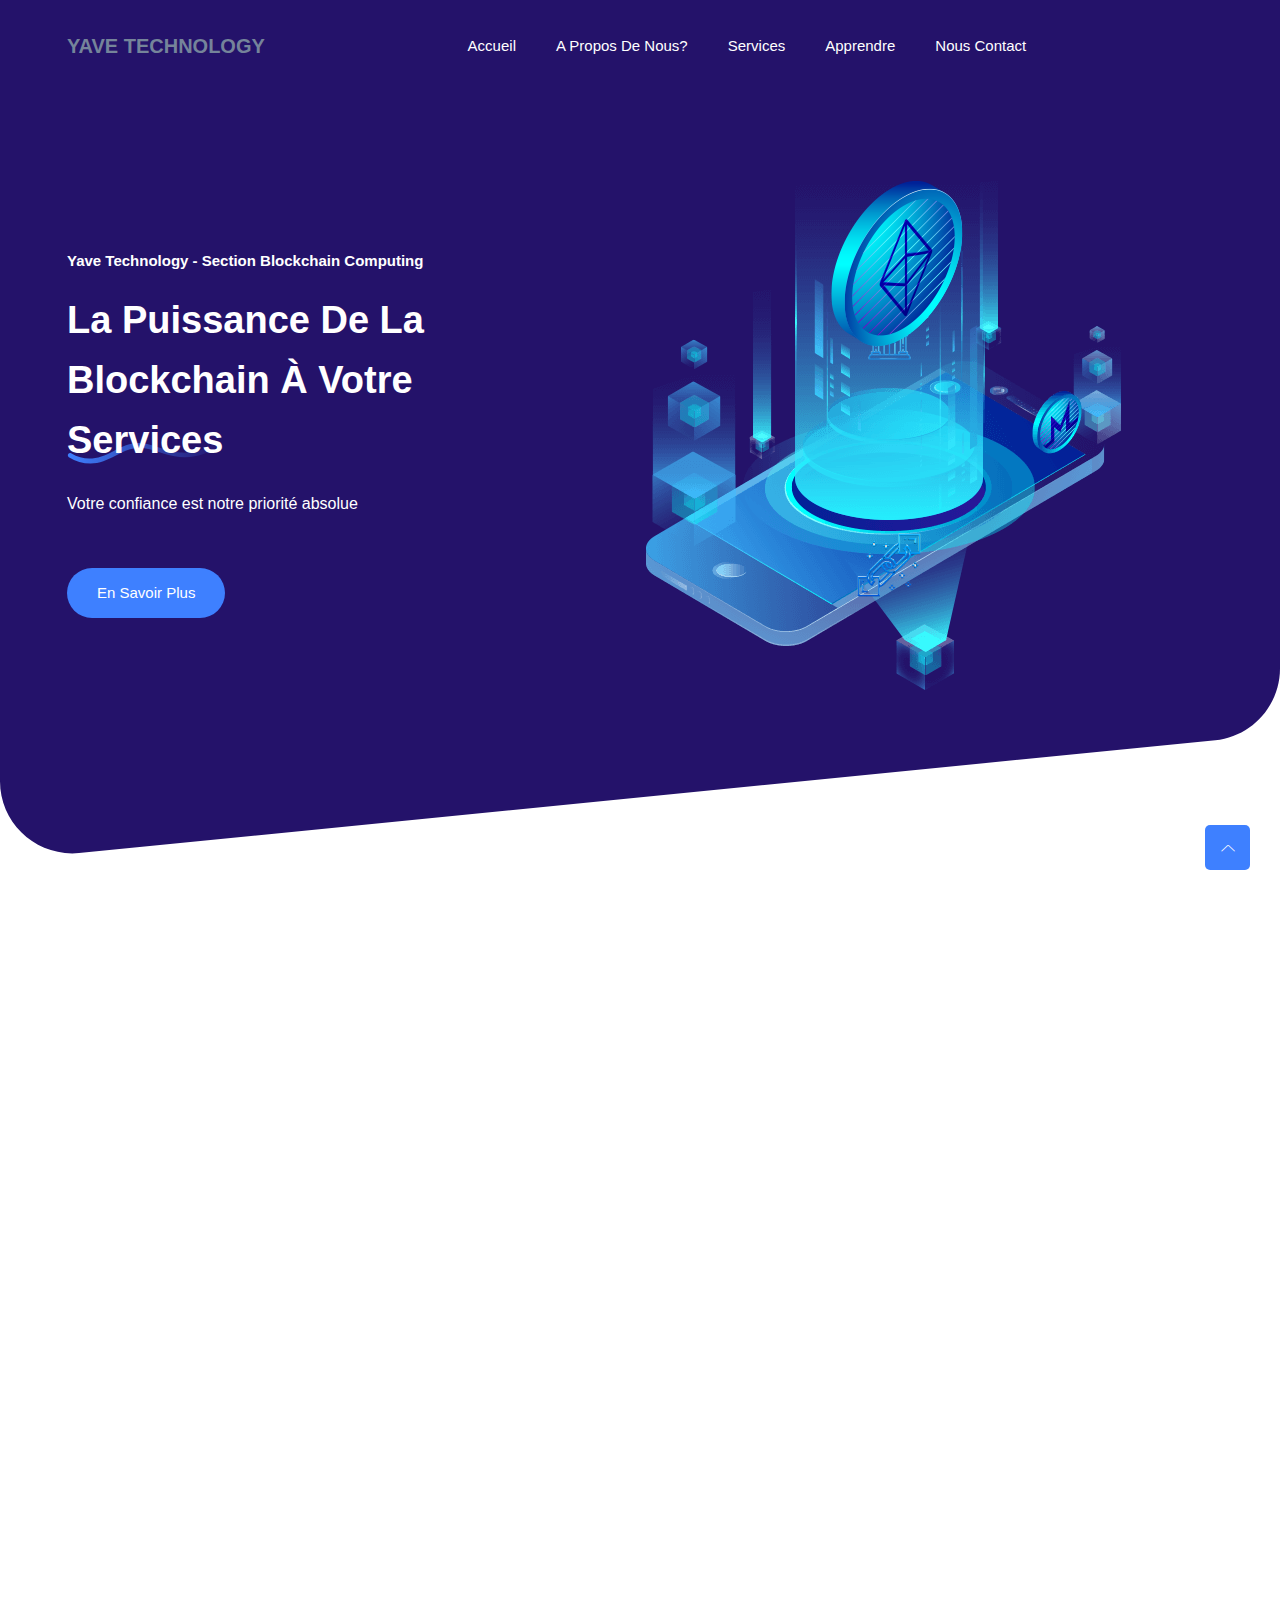
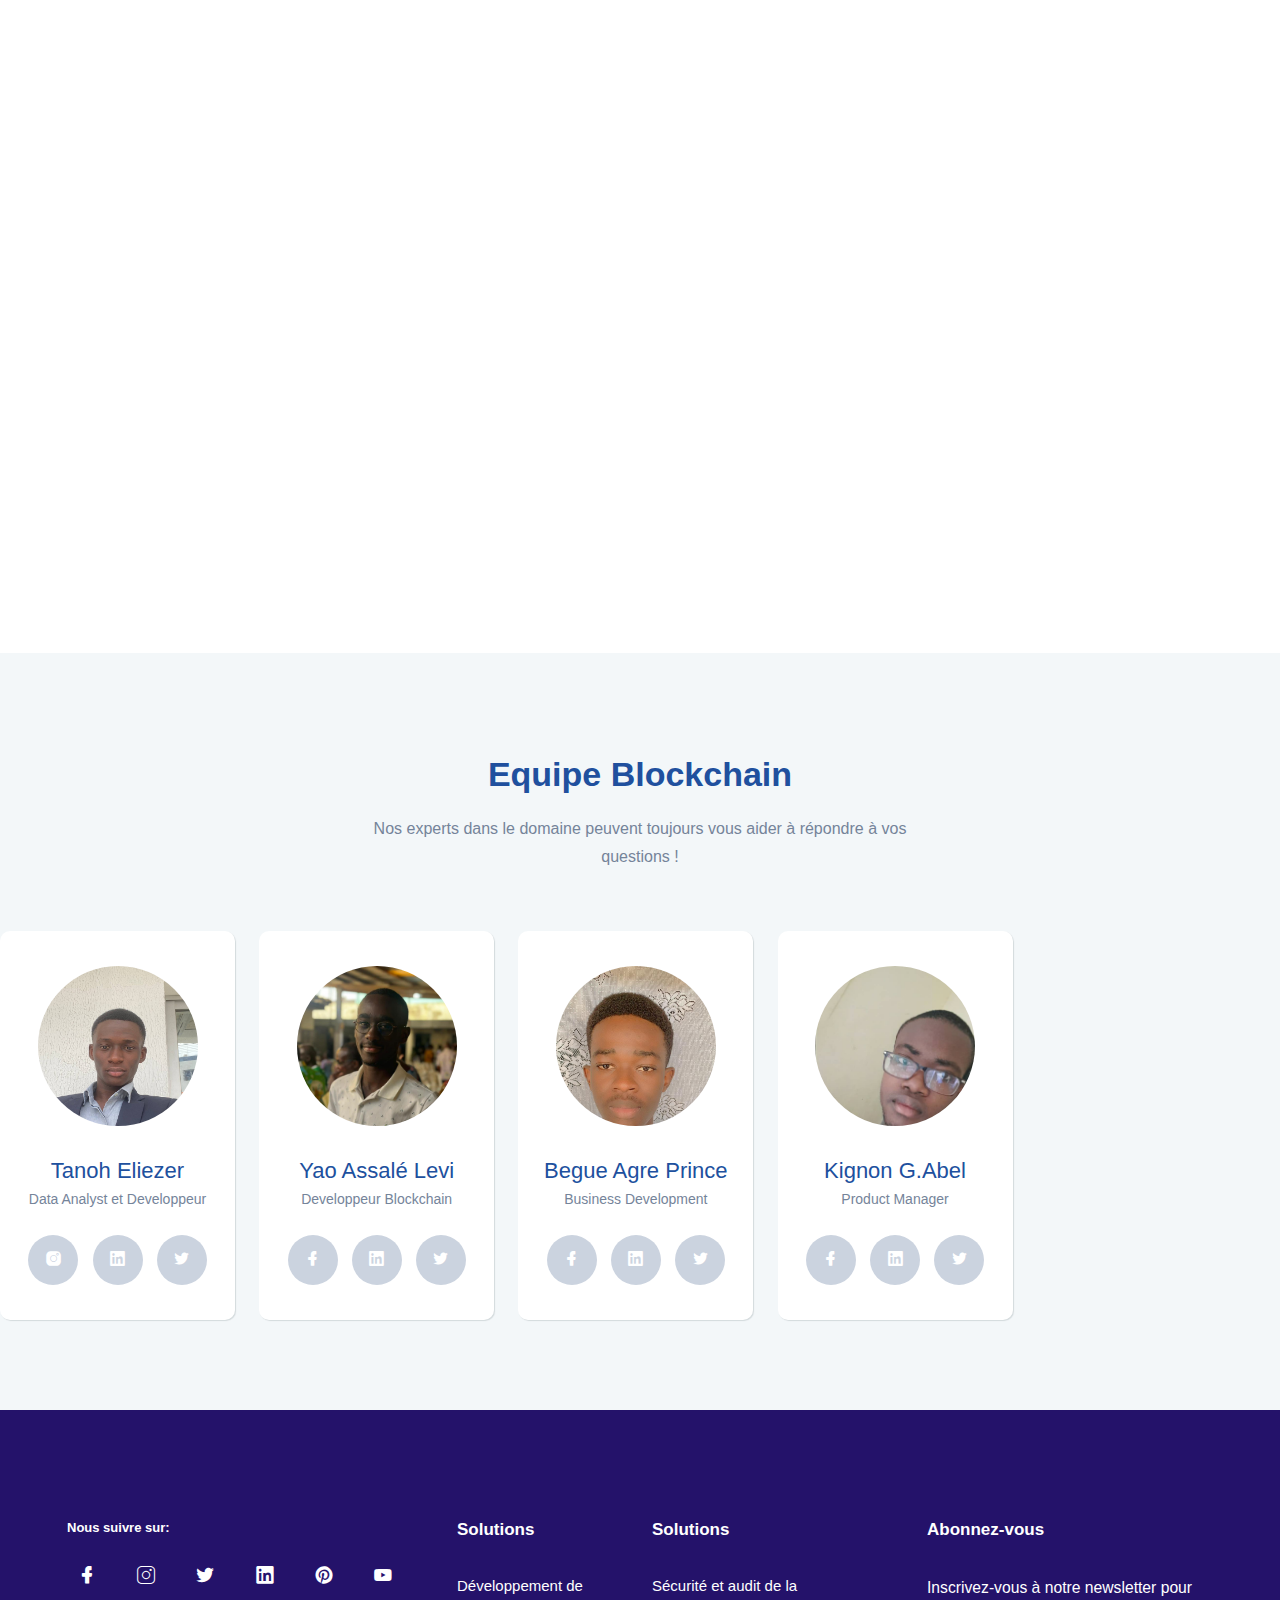
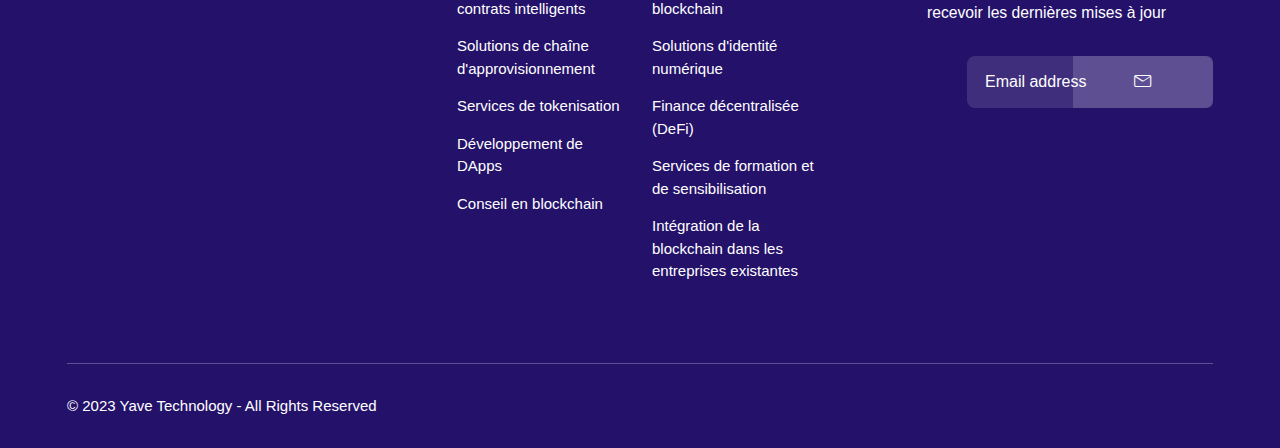
==== commit 407c444a: "modification pour les services" ====
--- a/application/templates/index.html
+++ b/application/templates/index.html
@@ -72,8 +72,8 @@
                                             aria-expanded="false" aria-label="Toggle navigation">Services</a>
                                         <ul class="sub-menu collapse" id="submenu-1-1">
                                             <li class="nav-item"><a href="web3.html">Web3</a></li>
-                                            <li class="nav-item"><a href="nft.html">NFT</a></li>
-                                            <li class="nav-item"><a href="metaverse.html">Metaverse</a></li>
+                                            <li class="nav-item"><a href="Dapps.html">DApps</a></li>
+                                            <!-- <li class="nav-item"><a href="metaverse.html">Metaverse</a></li> -->
                                             <li class="nav-item"><a href="crypto.html">Crypto-monnaie</a>
                                         </ul>
                                     </li>
@@ -316,7 +316,7 @@
 
 
 			<!-- Team member -->
-			 <div class="member">
+			 <!-- <div class="member">
 				<div class="member-text">
 					<div class="member-img set-bg" data-setbg="application/static/img/membres/tanoh.jpg" style="background-image: url('../static/img/membres/tanoh.jpg');"></div>
 					<h2>Katy Abrams</h2>
@@ -335,10 +335,10 @@
 					</div>
 					<p>Jackson Nash is a full-time faculty member of the Marketing and Behavioural Science Division at the Sauder School of Business at UBC. He leads the Entrepreneurship Group, in the undergraduate and graduate programs, teaching actively in both of these.</p>
 				</div>
-			</div>
+			</div> -->
 
             <!-- Team member -->
-			 <div class="member">
+			 <!-- <div class="member">
 				<div class="member-text">
 					<div class="member-img set-bg" data-setbg="application/static/img/membres/tanoh.jpg" style="background-image: url('../static/img/membres/tanoh.jpg');"></div>
 					<h2>Katy Abrams</h2>
@@ -357,7 +357,7 @@
 					</div>
 					<p>Jackson Nash is a full-time faculty member of the Marketing and Behavioural Science Division at the Sauder School of Business at UBC. He leads the Entrepreneurship Group, in the undergraduate and graduate programs, teaching actively in both of these.</p>
 				</div>
-			</div>
+			</div> -->
 		</div>
 	</section> 
 	<!-- Team section -->
@@ -391,10 +391,11 @@
                             <div class="single-footer f-link">
                                 <h3>Solutions</h3>
                                 <ul>
-                                    <li><a href="#">Transactions</a></li>
-                                    <li><a href="#">Cryptographie</a></li>
-                                    <li><a href="#">Smart contract</a></li>
-                                    <li><a href="#">Réseau décentralisé</a></li>
+                                    <li><a href="#">Développement de contrats intelligents</a></li>
+                                    <li><a href="#">Solutions de chaîne d'approvisionnement</a></li>
+                                    <li><a href="#">Services de tokenisation</a></li>
+                                    <li><a href="#">Développement de DApps</a></li>
+                                    <li><a href="#">Conseil en blockchain</a></li>
                                 </ul>
                             </div>
                             <!-- Fin Widget -->
@@ -402,11 +403,13 @@
                         <div class="col-lg-2 col-md-6 col-12">
                             <!--  Widget -->
                             <div class="single-footer f-link">
-                                <h3>Support</h3>
+                                <h3>Solutions</h3>
                                 <ul>
-                                    <li><a href="#">Prix</a></li>
-                                    <li><a href="#">Documentation</a></li>
-                                    <li><a href="#">Guides</a></li>
+                                    <li><a href="#">Sécurité et audit de la blockchain</a></li>
+                                    <li><a href="#">Solutions d'identité numérique</a></li>
+                                    <li><a href="#">Finance décentralisée (DeFi)</a></li>
+                                    <li><a href="#">Services de formation et de sensibilisation</a></li>
+                                    <li><a href="#">Intégration de la blockchain dans les entreprises existantes</a></li>
                                 </ul>
                             </div>
                             <!-- Fin Widget -->
